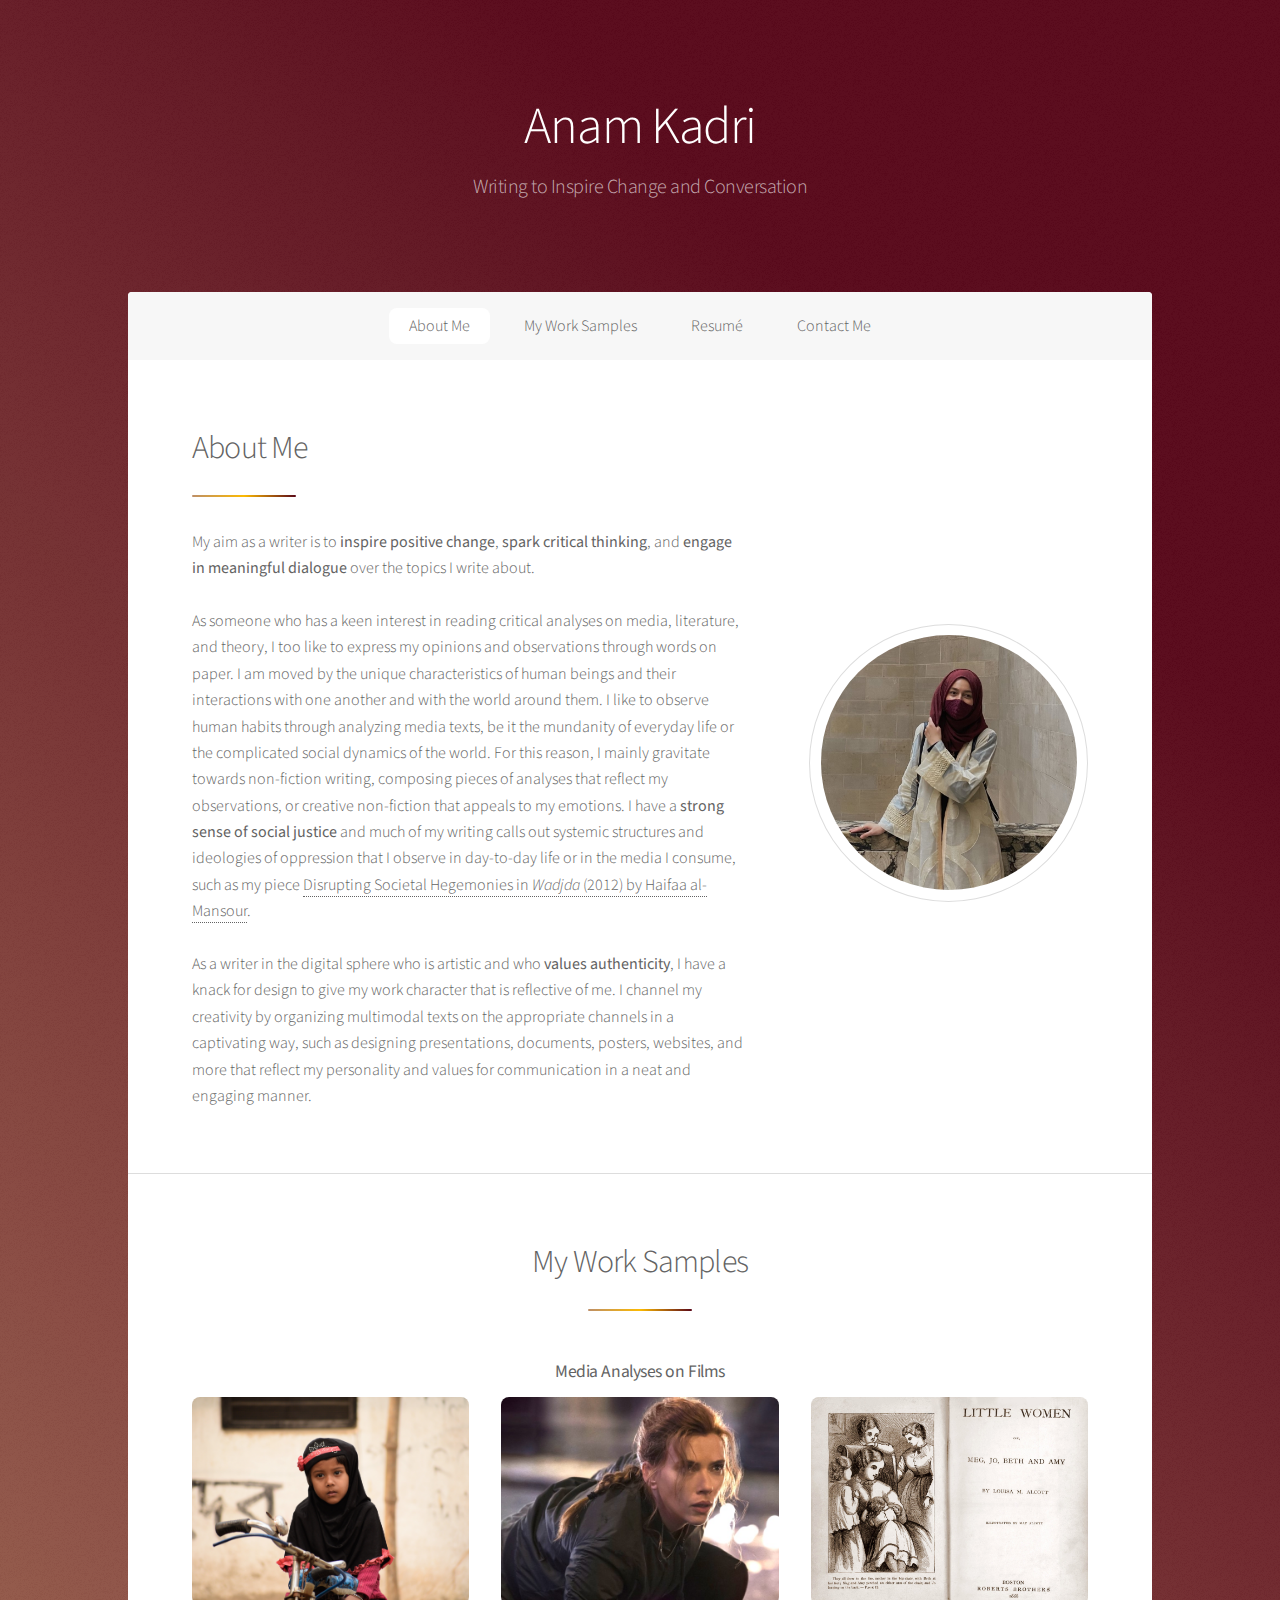
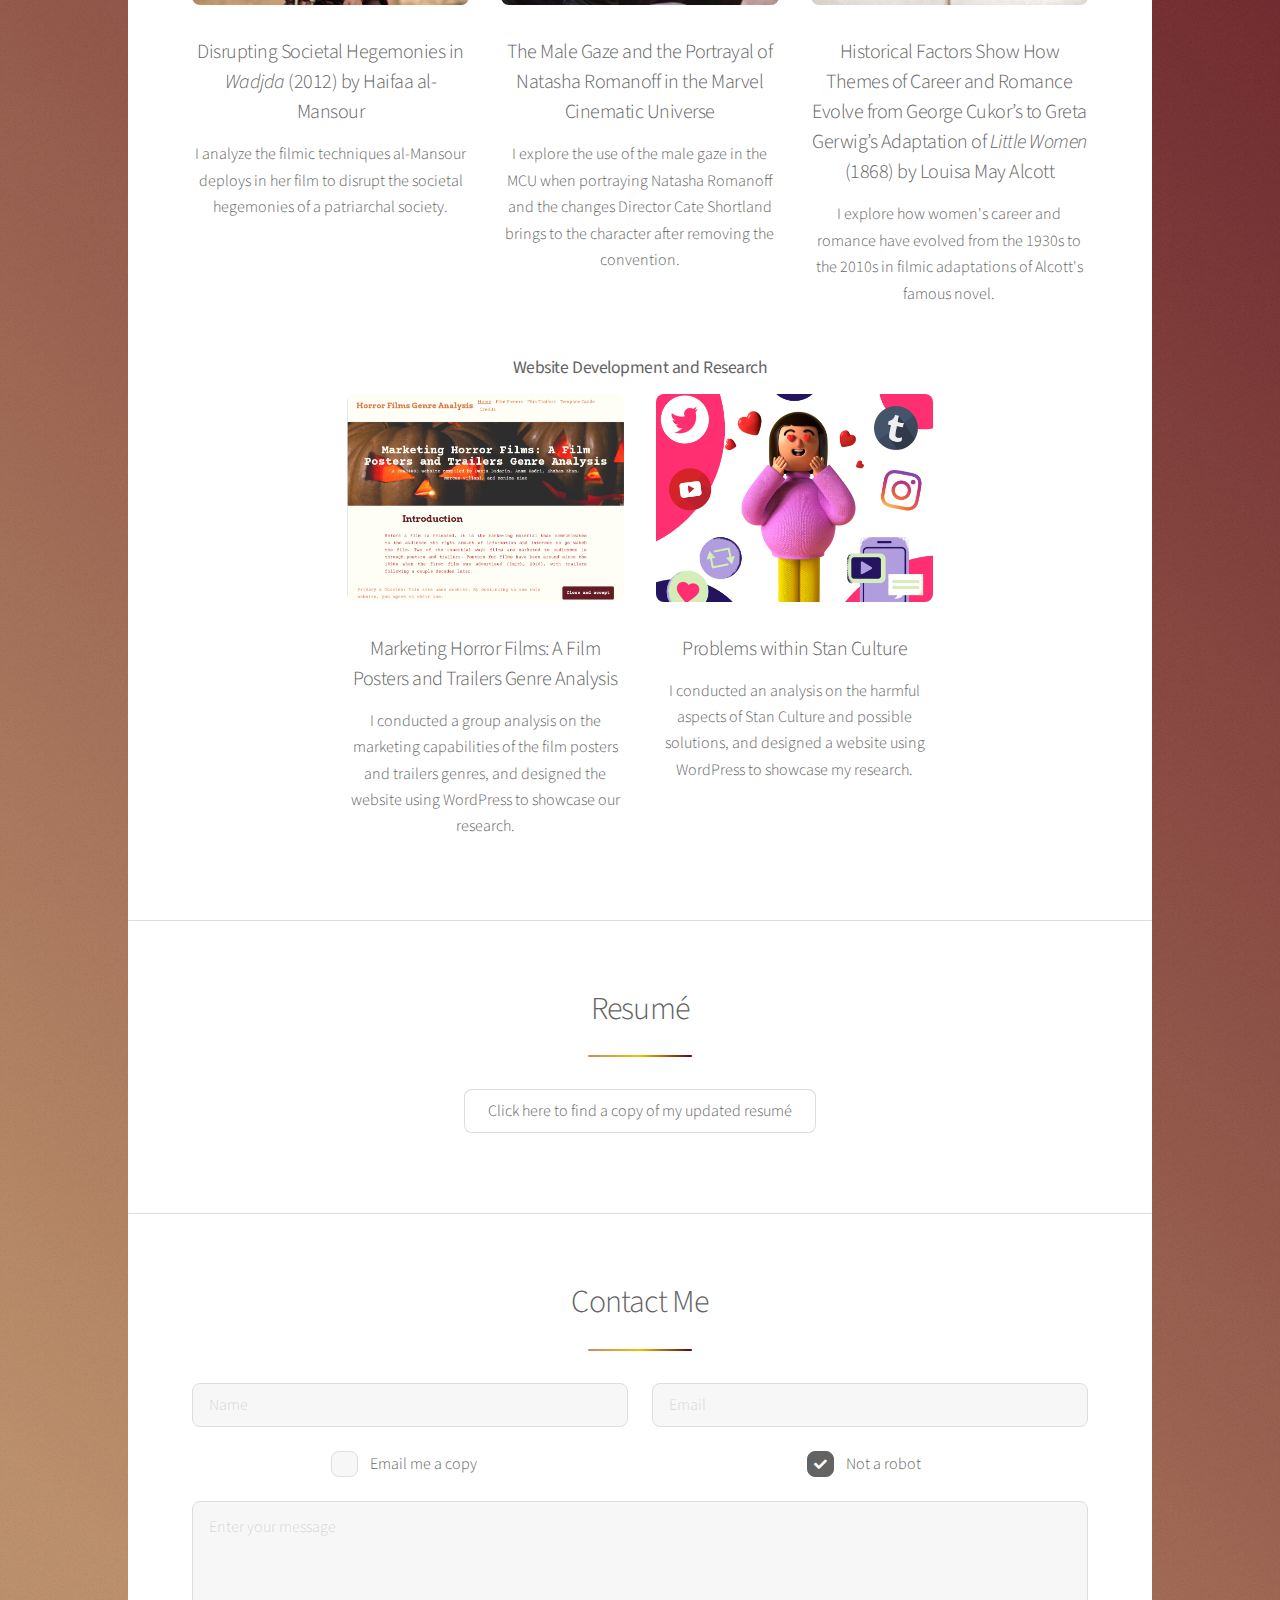
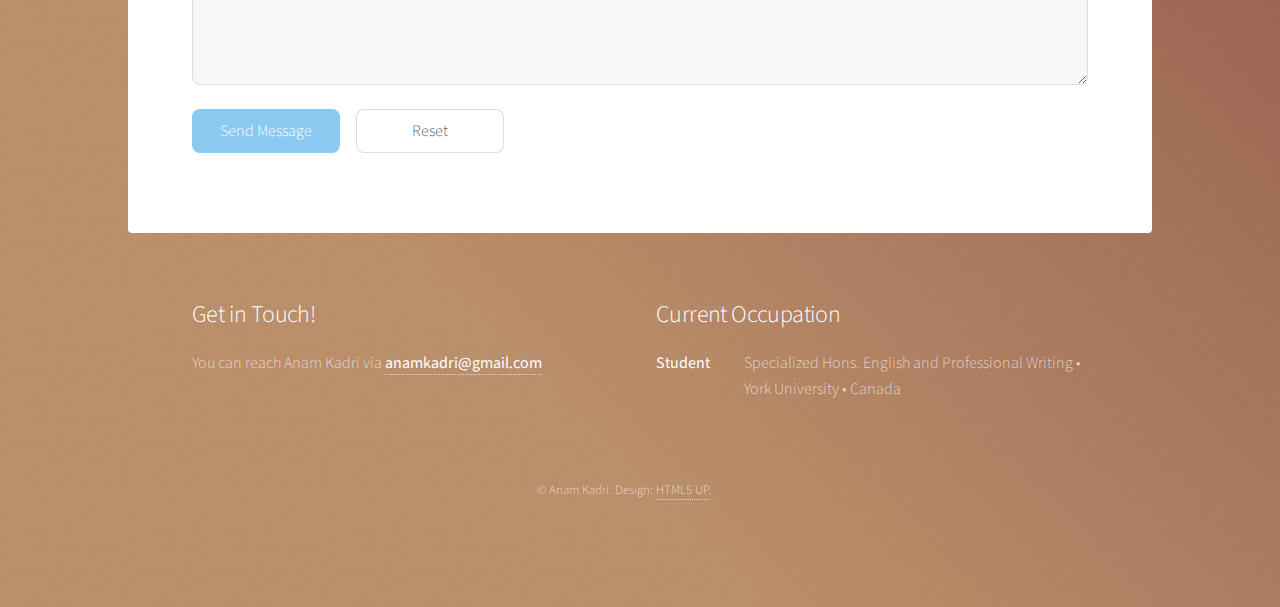
==== index.html @ 8891425e "Add files via upload" ====
<!DOCTYPE HTML>
<!--
	Stellar by HTML5 UP
	html5up.net | @ajlkn
	Free for personal and commercial use under the CCA 3.0 license (html5up.net/license)
-->
<html>
	<head>
		<title>Anam Kadri</title>
		<meta charset="utf-8" />
		<meta name="viewport" content="width=device-width, initial-scale=1, user-scalable=no" />
		<link rel="stylesheet" href="assets/css/main.css" />
		<noscript><link rel="stylesheet" href="assets/css/noscript.css" /></noscript>
	</head>
	<body class="is-preload">

		<!-- Wrapper -->
			<div id="wrapper">

				<!-- Header -->
					<header id="header" class="alt">
					
						<h1>Anam Kadri</h1>
						<p>Writing to Inspire Change and Conversation</p>
					</header>

				<!-- Nav -->
					<nav id="nav">
						<ul>
							<li><a href="#intro" class="active">About Me</a></li>
							<li><a href="#first">My Work Samples</a></li>
							<li><a href="#second">Resumé</a></li>
							<li><a href="#third">Contact Me</a></li>
						</ul>
					</nav>

				<!-- Main -->
					<div id="main">

						<!-- Introduction -->
							<section id="intro" class="main">
								<div class="spotlight">
									<div class="content">
										<header class="major">
											<h2>About Me</h2>
										</header>
										<p>My aim as a writer is to <strong>inspire positive change</strong>, <strong>spark critical thinking</strong>, and <strong>engage in meaningful dialogue</strong> over the topics I write about. <br><br>
As someone who has a keen interest in reading critical analyses on media, literature, and theory, I too like to express my opinions and observations through words on paper. I am moved by the unique characteristics of human beings and their interactions with one another and with the world around them. I like to observe human habits through analyzing media texts, be it the mundanity of everyday life or the complicated social dynamics of the world. For this reason, I mainly gravitate towards non-fiction writing, composing pieces of analyses that reflect my observations, or creative non-fiction that appeals to my emotions. I have a <strong>strong sense of social justice</strong> and much of my writing calls out systemic structures and ideologies of oppression that I observe in day-to-day life or in the media I consume, such as my piece <a href="images/Wadjda.pdf">Disrupting Societal Hegemonies in <em>Wadjda</em> (2012) by Haifaa al-Mansour</a>. <br><br>
As a writer in the digital sphere who is artistic and who <strong>values authenticity</strong>, I have a knack for design to give my work character that is reflective of me. I channel my creativity by organizing multimodal texts on the appropriate channels in a captivating way, such as designing presentations, documents, posters, websites, and more that reflect my personality and values for communication in a neat and engaging manner.</p>
                                        
									</div>
									<span class="image right"><img src="images/anam1.jpeg" alt="Image of Anam Kadri at the Royal Ontario Museum" /></span>
								</div>
							</section>

						<!-- First Section -->
							<section id="first" class="main special">
								<header class="major">
									<h2>My Work Samples</h2>
								</header>
                                <h4><b>Media Analyses on Films</b></h4>
							
								<ul class="features">
									<li>
										<a href="images/Wadjda.pdf"><span class="image fit"><img src="images/girl_bicycle.jpg" alt="Muslim girl with bicycle" /></span>
										<h3>Disrupting Societal Hegemonies in <em>Wadjda</em> (2012) by Haifaa al-Mansour</h3></a>
										<p>I analyze the filmic techniques al-Mansour deploys in her film to disrupt the societal hegemonies of a patriarchal society.</p>
									</li>
									<li>
										<a href="images/natasha.pdf"><span class="image fit"><img src="images/natasha_romanoff.jpg" alt="A still of Natasha Romanoff from the Black Widow movie" /></span>
                                        <h3>The Male Gaze and the Portrayal of Natasha Romanoff in the Marvel Cinematic Universe</h3></a>
										<p>I explore the use of the male gaze in the MCU when portraying Natasha Romanoff and the changes Director Cate Shortland brings to the character after removing the convention.</p>
									</li>
									<li>
										
                                        <a href="images/Little%20Women.pdf"><span class="image fit"><img src="images/little_women.jpg" alt="Title page from the Little Women novel" /></span>
                                        <h3>Historical Factors Show How Themes of Career and Romance Evolve from George Cukor’s to Greta Gerwig’s Adaptation of <em>Little Women</em> (1868) by Louisa May Alcott</h3></a>
										<p>I explore how women's career and romance have evolved from the 1930s to the 2010s in filmic adaptations of Alcott's famous novel.</p>
                                    </li> </ul>
                                
                                  <h4><b>Website Development and Research</b></h4> 
                                    <ul class="features">	<li>
										
                                        <a href="https://prwrhorrorfilms.wordpress.com/"><span class="image fit"><img src="images/horror_films.png" alt="Screencap of prwrhorrorfilms website" /></span>
                                        <h3>Marketing Horror Films: A Film Posters and Trailers Genre Analysis</h3></a>
										<p>I conducted a group analysis on the marketing capabilities of the film posters and trailers genres, and designed the website using WordPress to showcase our research.</p>
									</li> 
                                    	<li>
										
                                        <a href="https://writstanculture.wordpress.com/"><span class="image fit"><img src="images/stan_culture.png" alt="Icon for the writstanculture website" /></span>
                                        <h3>Problems within Stan Culture</h3></a>
										<p>I conducted an analysis on the harmful aspects of Stan Culture and possible solutions, and designed a website using WordPress to showcase my research.</p>
									</li>
								</ul>
								<footer class="major">
								</footer>
							</section>

						<!-- Second Section -->
							<section id="second" class="main special">
								<header class="major">
									<h2>Resumé</h2>
								
                                    <ul class="actions special">
										<li><a href="images/Resume.pdf" class="button">Click here to find a copy of my updated resumé</a></li>
									</ul>
								</header>
							</section>

						
                <section id="third" class="main special">
                    <header class="major">
                        <div class="content">
									
                <h2>Contact Me</h2>
                           			<form method="post" action="#">
											<div class="row gtr-uniform">
												<div class="col-6 col-12-xsmall">
													<input type="text" name="demo-name" id="demo-name" value="" placeholder="Name" />
												</div>
												<div class="col-6 col-12-xsmall">
													<input type="email" name="demo-email" id="demo-email" value="" placeholder="Email" />
												</div>
												
												<div class="col-6 col-12-small">
													<input type="checkbox" id="demo-copy" name="demo-copy">
													<label for="demo-copy">Email me a copy</label>
												</div>
												<div class="col-6 col-12-small">
													<input type="checkbox" id="demo-human" name="demo-human" checked>
													<label for="demo-human">Not a robot</label>
												</div>
												<div class="col-12">
													<textarea name="demo-message" id="demo-message" placeholder="Enter your message" rows="6"></textarea>
												</div>
												<div class="col-12">
													<ul class="actions">
														<li><input type="submit" value="Send Message" class="primary" /></li>
														<li><input type="reset" value="Reset" /></li>
													</ul>
												</div>
											</div>
										</form>
                        </div>
                        </header>
									</section>
                </div>

				<!-- Footer -->
					<footer id="footer">
						<section>
							<h2>Get in Touch!</h2>
							<p>You can reach Anam Kadri via <a href="#"><b>anamkadri@gmail.com</b></a></p>
								
                            
                            
                            
                            
								</section>
						<section>
							<h2>Current Occupation</h2>
							<dl class="alt">
								<dt>Student</dt>
								<dd>Specialized Hons. English and Professional Writing &bull; York University &bull; Canada</dd>
								
								</dl>
						</section>
						<p class="copyright">&copy; Anam Kadri. Design: <a href="https://html5up.net">HTML5 UP</a>.</p>
					</footer>

			</div>

		<!-- Scripts -->
			<script src="assets/js/jquery.min.js"></script>
			<script src="assets/js/jquery.scrollex.min.js"></script>
			<script src="assets/js/jquery.scrolly.min.js"></script>
			<script src="assets/js/browser.min.js"></script>
			<script src="assets/js/breakpoints.min.js"></script>
			<script src="assets/js/util.js"></script>
			<script src="assets/js/main.js"></script>

	</body>
</html>
---- assets/css/main.css ----
@import url(fontawesome-all.min.css);
@import 'https://fonts.googleapis.com/css?family=Source+Sans+Pro:300,400';

/*
	Stellar by HTML5 UP
	html5up.net | @ajlkn
	Free for personal and commercial use under the CCA 3.0 license (html5up.net/license)
*/

html, body, div, span, applet, object,
iframe, h1, h2, h3, h4, h5, h6, p, blockquote,
pre, a, abbr, acronym, address, big, cite,
code, del, dfn, em, img, ins, kbd, q, s, samp,
small, strike, strong, sub, sup, tt, var, b,
u, i, center, dl, dt, dd, ol, ul, li, fieldset,
form, label, legend, table, caption, tbody,
tfoot, thead, tr, th, td, article, aside,
canvas, details, embed, figure, figcaption,
footer, header, hgroup, menu, nav, output, ruby,
section, summary, time, mark, audio, video {
	margin: 0;
	padding: 0;
	border: 0;
	font-size: 100%;
	font: inherit;
	vertical-align: baseline;}

article, aside, details, figcaption, figure,
footer, header, hgroup, menu, nav, section {
	display: block;}

body {
	line-height: 1;
}

ol, ul {
	list-style: none;
}

blockquote, q {
	quotes: none;
}

	blockquote:before, blockquote:after, q:before, q:after {
		content: '';
		content: none;
	}

table {
	border-collapse: collapse;
	border-spacing: 0;
}

body {
	-webkit-text-size-adjust: none;
}

mark {
	background-color: transparent;
	color: inherit;
}

input::-moz-focus-inner {
	border: 0;
	padding: 0;
}

input, select, textarea {
	-moz-appearance: none;
	-webkit-appearance: none;
	-ms-appearance: none;
	appearance: none;
}

/* Basic */

	@-ms-viewport {
		width: device-width;
	}

	body {
		-ms-overflow-style: scrollbar;
	}

	@media screen and (max-width: 480px) {

		html, body {
			min-width: 320px;
		}

	}

	html {
		box-sizing: border-box;
	}

	*, *:before, *:after {
		box-sizing: inherit;
	}

	body {
		background-color: #bd8f68;
		background-image: url("images/overlay.png"), -moz-linear-gradient(45deg, #bd8f68 15%, #590718 85%);
		background-image: url("images/overlay.png"), -webkit-linear-gradient(45deg, #bd8f68 15%, #590718 85%);
		background-image: url("images/overlay.png"), -ms-linear-gradient(45deg, #bd8f68 15%, #590718 85%);
		background-image: url("images/overlay.png"), linear-gradient(45deg, #bd8f68 15%, #590718 85%);
	}

		body.is-preload *, body.is-preload *:before, body.is-preload *:after {
			-moz-animation: none !important;
			-webkit-animation: none !important;
			-ms-animation: none !important;
			animation: none !important;
			-moz-transition: none !important;
			-webkit-transition: none !important;
			-ms-transition: none !important;
			transition: none !important;
		}

/* Type */

	body {
		background-color: #bd8f68;
		color: rgba(255, 255, 255, 0.65);
	}

	body, input, select, textarea {
		font-family: "Source Sans Pro", Helvetica, sans-serif;
		font-size: 17pt;
		font-weight: 300;
		line-height: 1.65;
	}

		@media screen and (max-width: 1680px) {

			body, input, select, textarea {
				font-size: 14pt;
			}

		}

		@media screen and (max-width: 1280px) {

			body, input, select, textarea {
				font-size: 12pt;
			}

		}

		@media screen and (max-width: 360px) {

			body, input, select, textarea {
				font-size: 11pt;
			}

		}

	a {
		-moz-transition: color 0.2s ease, border-bottom 0.2s ease;
		-webkit-transition: color 0.2s ease, border-bottom 0.2s ease;
		-ms-transition: color 0.2s ease, border-bottom 0.2s ease;
		transition: color 0.2s ease, border-bottom 0.2s ease;
		text-decoration: none;
		border-bottom: dotted 1px;
		color: inherit;
	}

		a:hover {
			border-bottom-color: transparent;
		}

	strong, b {
		font-weight: 400;
	}

	em, i {
		font-style: italic;
	}

	p {
		margin: 0 0 2em 0;
	}

		p.content {
			-moz-columns: 20em 2;
			-webkit-columns: 20em 2;
			-ms-columns: 20em 2;
			columns: 20em 2;
			-moz-column-gap: 2em;
			-webkit-column-gap: 2em;
			-ms-column-gap: 2em;
			column-gap: 2em;
			text-align: justify;
		}

	h1, h2, h3, h4, h5, h6 {
		font-weight: 300;
		line-height: 1.5;
		margin: 0 0 0.7em 0;
		letter-spacing: -0.025em;
	}

		h1 a, h2 a, h3 a, h4 a, h5 a, h6 a {
			color: inherit;
			text-decoration: none;
		}

	h1 {
		font-size: 2.5em;
		line-height: 1.2;
	}

	h2 {
		font-size: 1.5em;
	}

	h3 {
		font-size: 1.25em;
	}

	h4 {
		font-size: 1.1em;
	}

	h5 {
		font-size: 0.9em;
	}

	h6 {
		font-size: 0.7em;
	}

	@media screen and (max-width: 736px) {

		h1 {
			font-size: 2em;
		}

	}

	sub {
		font-size: 0.8em;
		position: relative;
		top: 0.5em;
	}

	sup {
		font-size: 0.8em;
		position: relative;
		top: -0.5em;
	}

	blockquote {
		border-left: solid 4px;
		font-style: italic;
		margin: 0 0 2em 0;
		padding: 0.5em 0 0.5em 2em;
	}

	code {
		border-radius: 8px;
		border: solid 1px;
		font-family: "Courier New", monospace;
		font-size: 0.9em;
		margin: 0 0.25em;
		padding: 0.25em 0.65em;
	}

	pre {
		-webkit-overflow-scrolling: touch;
		font-family: "Courier New", monospace;
		font-size: 0.9em;
		margin: 0 0 2em 0;
	}

		pre code {
			display: block;
			line-height: 1.75;
			padding: 1em 1.5em;
			overflow-x: auto;
		}

	hr {
		border: 0;
		border-bottom: solid 1px;
		margin: 2em 0;
	}

		hr.major {
			margin: 3em 0;
		}

	.align-left {
		text-align: left;
	}

	.align-center {
		text-align: center;
	}

	.align-right {
		text-align: right;
	}

	input, select, textarea {
		color: #ffffff;
	}

	a:hover {
		color: #ffffff;
	}

	strong, b {
		color: #ffffff;
	}

	h1, h2, h3, h4, h5, h6 {
		color: #ffffff;
	}

	blockquote {
		border-left-color: rgba(255, 255, 255, 0.35);
	}

	code {
		background: rgba(255, 255, 255, 0.075);
		border-color: rgba(255, 255, 255, 0.35);
	}

	hr {
		border-bottom-color: rgba(255, 255, 255, 0.35);
	}

/* Row */

	.row {
		display: flex;
		flex-wrap: wrap;
		box-sizing: border-box;
		align-items: stretch;
	}

		.row > * {
			box-sizing: border-box;
		}

		.row.gtr-uniform > * > :last-child {
			margin-bottom: 0;
		}

		.row.aln-left {
			justify-content: flex-start;
		}

		.row.aln-center {
			justify-content: center;
		}

		.row.aln-right {
			justify-content: flex-end;
		}

		.row.aln-top {
			align-items: flex-start;
		}

		.row.aln-middle {
			align-items: center;
		}

		.row.aln-bottom {
			align-items: flex-end;
		}

		.row > .imp {
			order: -1;
		}

		.row > .col-1 {
			width: 8.33333%;
		}

		.row > .off-1 {
			margin-left: 8.33333%;
		}

		.row > .col-2 {
			width: 16.66667%;
		}

		.row > .off-2 {
			margin-left: 16.66667%;
		}

		.row > .col-3 {
			width: 25%;
		}

		.row > .off-3 {
			margin-left: 25%;
		}

		.row > .col-4 {
			width: 33.33333%;
		}

		.row > .off-4 {
			margin-left: 33.33333%;
		}

		.row > .col-5 {
			width: 41.66667%;
		}

		.row > .off-5 {
			margin-left: 41.66667%;
		}

		.row > .col-6 {
			width: 50%;
		}

		.row > .off-6 {
			margin-left: 50%;
		}

		.row > .col-7 {
			width: 58.33333%;
		}

		.row > .off-7 {
			margin-left: 58.33333%;
		}

		.row > .col-8 {
			width: 66.66667%;
		}

		.row > .off-8 {
			margin-left: 66.66667%;
		}

		.row > .col-9 {
			width: 75%;
		}

		.row > .off-9 {
			margin-left: 75%;
		}

		.row > .col-10 {
			width: 83.33333%;
		}

		.row > .off-10 {
			margin-left: 83.33333%;
		}

		.row > .col-11 {
			width: 91.66667%;
		}

		.row > .off-11 {
			margin-left: 91.66667%;
		}

		.row > .col-12 {
			width: 100%;
		}

		.row > .off-12 {
			margin-left: 100%;
		}

		.row.gtr-0 {
			margin-top: 0;
			margin-left: 0em;
		}

			.row.gtr-0 > * {
				padding: 0 0 0 0em;
			}

			.row.gtr-0.gtr-uniform {
				margin-top: 0em;
			}

				.row.gtr-0.gtr-uniform > * {
					padding-top: 0em;
				}

		.row.gtr-25 {
			margin-top: 0;
			margin-left: -0.375em;
		}

			.row.gtr-25 > * {
				padding: 0 0 0 0.375em;
			}

			.row.gtr-25.gtr-uniform {
				margin-top: -0.375em;
			}

				.row.gtr-25.gtr-uniform > * {
					padding-top: 0.375em;
				}

		.row.gtr-50 {
			margin-top: 0;
			margin-left: -0.75em;
		}

			.row.gtr-50 > * {
				padding: 0 0 0 0.75em;
			}

			.row.gtr-50.gtr-uniform {
				margin-top: -0.75em;
			}

				.row.gtr-50.gtr-uniform > * {
					padding-top: 0.75em;
				}

		.row {
			margin-top: 0;
			margin-left: -1.5em;
		}

			.row > * {
				padding: 0 0 0 1.5em;
			}

			.row.gtr-uniform {
				margin-top: -1.5em;
			}

				.row.gtr-uniform > * {
					padding-top: 1.5em;
				}

		.row.gtr-150 {
			margin-top: 0;
			margin-left: -2.25em;
		}

			.row.gtr-150 > * {
				padding: 0 0 0 2.25em;
			}

			.row.gtr-150.gtr-uniform {
				margin-top: -2.25em;
			}

				.row.gtr-150.gtr-uniform > * {
					padding-top: 2.25em;
				}

		.row.gtr-200 {
			margin-top: 0;
			margin-left: -3em;
		}

			.row.gtr-200 > * {
				padding: 0 0 0 3em;
			}

			.row.gtr-200.gtr-uniform {
				margin-top: -3em;
			}

				.row.gtr-200.gtr-uniform > * {
					padding-top: 3em;
				}

		@media screen and (max-width: 1680px) {

			.row {
				display: flex;
				flex-wrap: wrap;
				box-sizing: border-box;
				align-items: stretch;
			}

				.row > * {
					box-sizing: border-box;
				}

				.row.gtr-uniform > * > :last-child {
					margin-bottom: 0;
				}

				.row.aln-left {
					justify-content: flex-start;
				}

				.row.aln-center {
					justify-content: center;
				}

				.row.aln-right {
					justify-content: flex-end;
				}

				.row.aln-top {
					align-items: flex-start;
				}

				.row.aln-middle {
					align-items: center;
				}

				.row.aln-bottom {
					align-items: flex-end;
				}

				.row > .imp-xlarge {
					order: -1;
				}

				.row > .col-1-xlarge {
					width: 8.33333%;
				}

				.row > .off-1-xlarge {
					margin-left: 8.33333%;
				}

				.row > .col-2-xlarge {
					width: 16.66667%;
				}

				.row > .off-2-xlarge {
					margin-left: 16.66667%;
				}

				.row > .col-3-xlarge {
					width: 25%;
				}

				.row > .off-3-xlarge {
					margin-left: 25%;
				}

				.row > .col-4-xlarge {
					width: 33.33333%;
				}

				.row > .off-4-xlarge {
					margin-left: 33.33333%;
				}

				.row > .col-5-xlarge {
					width: 41.66667%;
				}

				.row > .off-5-xlarge {
					margin-left: 41.66667%;
				}

				.row > .col-6-xlarge {
					width: 50%;
				}

				.row > .off-6-xlarge {
					margin-left: 50%;
				}

				.row > .col-7-xlarge {
					width: 58.33333%;
				}

				.row > .off-7-xlarge {
					margin-left: 58.33333%;
				}

				.row > .col-8-xlarge {
					width: 66.66667%;
				}

				.row > .off-8-xlarge {
					margin-left: 66.66667%;
				}

				.row > .col-9-xlarge {
					width: 75%;
				}

				.row > .off-9-xlarge {
					margin-left: 75%;
				}

				.row > .col-10-xlarge {
					width: 83.33333%;
				}

				.row > .off-10-xlarge {
					margin-left: 83.33333%;
				}

				.row > .col-11-xlarge {
					width: 91.66667%;
				}

				.row > .off-11-xlarge {
					margin-left: 91.66667%;
				}

				.row > .col-12-xlarge {
					width: 100%;
				}

				.row > .off-12-xlarge {
					margin-left: 100%;
				}

				.row.gtr-0 {
					margin-top: 0;
					margin-left: 0em;
				}

					.row.gtr-0 > * {
						padding: 0 0 0 0em;
					}

					.row.gtr-0.gtr-uniform {
						margin-top: 0em;
					}

						.row.gtr-0.gtr-uniform > * {
							padding-top: 0em;
						}

				.row.gtr-25 {
					margin-top: 0;
					margin-left: -0.375em;
				}

					.row.gtr-25 > * {
						padding: 0 0 0 0.375em;
					}

					.row.gtr-25.gtr-uniform {
						margin-top: -0.375em;
					}

						.row.gtr-25.gtr-uniform > * {
							padding-top: 0.375em;
						}

				.row.gtr-50 {
					margin-top: 0;
					margin-left: -0.75em;
				}

					.row.gtr-50 > * {
						padding: 0 0 0 0.75em;
					}

					.row.gtr-50.gtr-uniform {
						margin-top: -0.75em;
					}

						.row.gtr-50.gtr-uniform > * {
							padding-top: 0.75em;
						}

				.row {
					margin-top: 0;
					margin-left: -1.5em;
				}

					.row > * {
						padding: 0 0 0 1.5em;
					}

					.row.gtr-uniform {
						margin-top: -1.5em;
					}

						.row.gtr-uniform > * {
							padding-top: 1.5em;
						}

				.row.gtr-150 {
					margin-top: 0;
					margin-left: -2.25em;
				}

					.row.gtr-150 > * {
						padding: 0 0 0 2.25em;
					}

					.row.gtr-150.gtr-uniform {
						margin-top: -2.25em;
					}

						.row.gtr-150.gtr-uniform > * {
							padding-top: 2.25em;
						}

				.row.gtr-200 {
					margin-top: 0;
					margin-left: -3em;
				}

					.row.gtr-200 > * {
						padding: 0 0 0 3em;
					}

					.row.gtr-200.gtr-uniform {
						margin-top: -3em;
					}

						.row.gtr-200.gtr-uniform > * {
							padding-top: 3em;
						}

		}

		@media screen and (max-width: 1280px) {

			.row {
				display: flex;
				flex-wrap: wrap;
				box-sizing: border-box;
				align-items: stretch;
			}

				.row > * {
					box-sizing: border-box;
				}

				.row.gtr-uniform > * > :last-child {
					margin-bottom: 0;
				}

				.row.aln-left {
					justify-content: flex-start;
				}

				.row.aln-center {
					justify-content: center;
				}

				.row.aln-right {
					justify-content: flex-end;
				}

				.row.aln-top {
					align-items: flex-start;
				}

				.row.aln-middle {
					align-items: center;
				}

				.row.aln-bottom {
					align-items: flex-end;
				}

				.row > .imp-large {
					order: -1;
				}

				.row > .col-1-large {
					width: 8.33333%;
				}

				.row > .off-1-large {
					margin-left: 8.33333%;
				}

				.row > .col-2-large {
					width: 16.66667%;
				}

				.row > .off-2-large {
					margin-left: 16.66667%;
				}

				.row > .col-3-large {
					width: 25%;
				}

				.row > .off-3-large {
					margin-left: 25%;
				}

				.row > .col-4-large {
					width: 33.33333%;
				}

				.row > .off-4-large {
					margin-left: 33.33333%;
				}

				.row > .col-5-large {
					width: 41.66667%;
				}

				.row > .off-5-large {
					margin-left: 41.66667%;
				}

				.row > .col-6-large {
					width: 50%;
				}

				.row > .off-6-large {
					margin-left: 50%;
				}

				.row > .col-7-large {
					width: 58.33333%;
				}

				.row > .off-7-large {
					margin-left: 58.33333%;
				}

				.row > .col-8-large {
					width: 66.66667%;
				}

				.row > .off-8-large {
					margin-left: 66.66667%;
				}

				.row > .col-9-large {
					width: 75%;
				}

				.row > .off-9-large {
					margin-left: 75%;
				}

				.row > .col-10-large {
					width: 83.33333%;
				}

				.row > .off-10-large {
					margin-left: 83.33333%;
				}

				.row > .col-11-large {
					width: 91.66667%;
				}

				.row > .off-11-large {
					margin-left: 91.66667%;
				}

				.row > .col-12-large {
					width: 100%;
				}

				.row > .off-12-large {
					margin-left: 100%;
				}

				.row.gtr-0 {
					margin-top: 0;
					margin-left: 0em;
				}

					.row.gtr-0 > * {
						padding: 0 0 0 0em;
					}

					.row.gtr-0.gtr-uniform {
						margin-top: 0em;
					}

						.row.gtr-0.gtr-uniform > * {
							padding-top: 0em;
						}

				.row.gtr-25 {
					margin-top: 0;
					margin-left: -0.375em;
				}

					.row.gtr-25 > * {
						padding: 0 0 0 0.375em;
					}

					.row.gtr-25.gtr-uniform {
						margin-top: -0.375em;
					}

						.row.gtr-25.gtr-uniform > * {
							padding-top: 0.375em;
						}

				.row.gtr-50 {
					margin-top: 0;
					margin-left: -0.75em;
				}

					.row.gtr-50 > * {
						padding: 0 0 0 0.75em;
					}

					.row.gtr-50.gtr-uniform {
						margin-top: -0.75em;
					}

						.row.gtr-50.gtr-uniform > * {
							padding-top: 0.75em;
						}

				.row {
					margin-top: 0;
					margin-left: -1.5em;
				}

					.row > * {
						padding: 0 0 0 1.5em;
					}

					.row.gtr-uniform {
						margin-top: -1.5em;
					}

						.row.gtr-uniform > * {
							padding-top: 1.5em;
						}

				.row.gtr-150 {
					margin-top: 0;
					margin-left: -2.25em;
				}

					.row.gtr-150 > * {
						padding: 0 0 0 2.25em;
					}

					.row.gtr-150.gtr-uniform {
						margin-top: -2.25em;
					}

						.row.gtr-150.gtr-uniform > * {
							padding-top: 2.25em;
						}

				.row.gtr-200 {
					margin-top: 0;
					margin-left: -3em;
				}

					.row.gtr-200 > * {
						padding: 0 0 0 3em;
					}

					.row.gtr-200.gtr-uniform {
						margin-top: -3em;
					}

						.row.gtr-200.gtr-uniform > * {
							padding-top: 3em;
						}

		}

		@media screen and (max-width: 980px) {

			.row {
				display: flex;
				flex-wrap: wrap;
				box-sizing: border-box;
				align-items: stretch;
			}

				.row > * {
					box-sizing: border-box;
				}

				.row.gtr-uniform > * > :last-child {
					margin-bottom: 0;
				}

				.row.aln-left {
					justify-content: flex-start;
				}

				.row.aln-center {
					justify-content: center;
				}

				.row.aln-right {
					justify-content: flex-end;
				}

				.row.aln-top {
					align-items: flex-start;
				}

				.row.aln-middle {
					align-items: center;
				}

				.row.aln-bottom {
					align-items: flex-end;
				}

				.row > .imp-medium {
					order: -1;
				}

				.row > .col-1-medium {
					width: 8.33333%;
				}

				.row > .off-1-medium {
					margin-left: 8.33333%;
				}

				.row > .col-2-medium {
					width: 16.66667%;
				}

				.row > .off-2-medium {
					margin-left: 16.66667%;
				}

				.row > .col-3-medium {
					width: 25%;
				}

				.row > .off-3-medium {
					margin-left: 25%;
				}

				.row > .col-4-medium {
					width: 33.33333%;
				}

				.row > .off-4-medium {
					margin-left: 33.33333%;
				}

				.row > .col-5-medium {
					width: 41.66667%;
				}

				.row > .off-5-medium {
					margin-left: 41.66667%;
				}

				.row > .col-6-medium {
					width: 50%;
				}

				.row > .off-6-medium {
					margin-left: 50%;
				}

				.row > .col-7-medium {
					width: 58.33333%;
				}

				.row > .off-7-medium {
					margin-left: 58.33333%;
				}

				.row > .col-8-medium {
					width: 66.66667%;
				}

				.row > .off-8-medium {
					margin-left: 66.66667%;
				}

				.row > .col-9-medium {
					width: 75%;
				}

				.row > .off-9-medium {
					margin-left: 75%;
				}

				.row > .col-10-medium {
					width: 83.33333%;
				}

				.row > .off-10-medium {
					margin-left: 83.33333%;
				}

				.row > .col-11-medium {
					width: 91.66667%;
				}

				.row > .off-11-medium {
					margin-left: 91.66667%;
				}

				.row > .col-12-medium {
					width: 100%;
				}

				.row > .off-12-medium {
					margin-left: 100%;
				}

				.row.gtr-0 {
					margin-top: 0;
					margin-left: 0em;
				}

					.row.gtr-0 > * {
						padding: 0 0 0 0em;
					}

					.row.gtr-0.gtr-uniform {
						margin-top: 0em;
					}

						.row.gtr-0.gtr-uniform > * {
							padding-top: 0em;
						}

				.row.gtr-25 {
					margin-top: 0;
					margin-left: -0.375em;
				}

					.row.gtr-25 > * {
						padding: 0 0 0 0.375em;
					}

					.row.gtr-25.gtr-uniform {
						margin-top: -0.375em;
					}

						.row.gtr-25.gtr-uniform > * {
							padding-top: 0.375em;
						}

				.row.gtr-50 {
					margin-top: 0;
					margin-left: -0.75em;
				}

					.row.gtr-50 > * {
						padding: 0 0 0 0.75em;
					}

					.row.gtr-50.gtr-uniform {
						margin-top: -0.75em;
					}

						.row.gtr-50.gtr-uniform > * {
							padding-top: 0.75em;
						}

				.row {
					margin-top: 0;
					margin-left: -1.5em;
				}

					.row > * {
						padding: 0 0 0 1.5em;
					}

					.row.gtr-uniform {
						margin-top: -1.5em;
					}

						.row.gtr-uniform > * {
							padding-top: 1.5em;
						}

				.row.gtr-150 {
					margin-top: 0;
					margin-left: -2.25em;
				}

					.row.gtr-150 > * {
						padding: 0 0 0 2.25em;
					}

					.row.gtr-150.gtr-uniform {
						margin-top: -2.25em;
					}

						.row.gtr-150.gtr-uniform > * {
							padding-top: 2.25em;
						}

				.row.gtr-200 {
					margin-top: 0;
					margin-left: -3em;
				}

					.row.gtr-200 > * {
						padding: 0 0 0 3em;
					}

					.row.gtr-200.gtr-uniform {
						margin-top: -3em;
					}

						.row.gtr-200.gtr-uniform > * {
							padding-top: 3em;
						}

		}

		@media screen and (max-width: 736px) {

			.row {
				display: flex;
				flex-wrap: wrap;
				box-sizing: border-box;
				align-items: stretch;
			}

				.row > * {
					box-sizing: border-box;
				}

				.row.gtr-uniform > * > :last-child {
					margin-bottom: 0;
				}

				.row.aln-left {
					justify-content: flex-start;
				}

				.row.aln-center {
					justify-content: center;
				}

				.row.aln-right {
					justify-content: flex-end;
				}

				.row.aln-top {
					align-items: flex-start;
				}

				.row.aln-middle {
					align-items: center;
				}

				.row.aln-bottom {
					align-items: flex-end;
				}

				.row > .imp-small {
					order: -1;
				}

				.row > .col-1-small {
					width: 8.33333%;
				}

				.row > .off-1-small {
					margin-left: 8.33333%;
				}

				.row > .col-2-small {
					width: 16.66667%;
				}

				.row > .off-2-small {
					margin-left: 16.66667%;
				}

				.row > .col-3-small {
					width: 25%;
				}

				.row > .off-3-small {
					margin-left: 25%;
				}

				.row > .col-4-small {
					width: 33.33333%;
				}

				.row > .off-4-small {
					margin-left: 33.33333%;
				}

				.row > .col-5-small {
					width: 41.66667%;
				}

				.row > .off-5-small {
					margin-left: 41.66667%;
				}

				.row > .col-6-small {
					width: 50%;
				}

				.row > .off-6-small {
					margin-left: 50%;
				}

				.row > .col-7-small {
					width: 58.33333%;
				}

				.row > .off-7-small {
					margin-left: 58.33333%;
				}

				.row > .col-8-small {
					width: 66.66667%;
				}

				.row > .off-8-small {
					margin-left: 66.66667%;
				}

				.row > .col-9-small {
					width: 75%;
				}

				.row > .off-9-small {
					margin-left: 75%;
				}

				.row > .col-10-small {
					width: 83.33333%;
				}

				.row > .off-10-small {
					margin-left: 83.33333%;
				}

				.row > .col-11-small {
					width: 91.66667%;
				}

				.row > .off-11-small {
					margin-left: 91.66667%;
				}

				.row > .col-12-small {
					width: 100%;
				}

				.row > .off-12-small {
					margin-left: 100%;
				}

				.row.gtr-0 {
					margin-top: 0;
					margin-left: 0em;
				}

					.row.gtr-0 > * {
						padding: 0 0 0 0em;
					}

					.row.gtr-0.gtr-uniform {
						margin-top: 0em;
					}

						.row.gtr-0.gtr-uniform > * {
							padding-top: 0em;
						}

				.row.gtr-25 {
					margin-top: 0;
					margin-left: -0.25em;
				}

					.row.gtr-25 > * {
						padding: 0 0 0 0.25em;
					}

					.row.gtr-25.gtr-uniform {
						margin-top: -0.25em;
					}

						.row.gtr-25.gtr-uniform > * {
							padding-top: 0.25em;
						}

				.row.gtr-50 {
					margin-top: 0;
					margin-left: -0.5em;
				}

					.row.gtr-50 > * {
						padding: 0 0 0 0.5em;
					}

					.row.gtr-50.gtr-uniform {
						margin-top: -0.5em;
					}

						.row.gtr-50.gtr-uniform > * {
							padding-top: 0.5em;
						}

				.row {
					margin-top: 0;
					margin-left: -1em;
				}

					.row > * {
						padding: 0 0 0 1em;
					}

					.row.gtr-uniform {
						margin-top: -1em;
					}

						.row.gtr-uniform > * {
							padding-top: 1em;
						}

				.row.gtr-150 {
					margin-top: 0;
					margin-left: -1.5em;
				}

					.row.gtr-150 > * {
						padding: 0 0 0 1.5em;
					}

					.row.gtr-150.gtr-uniform {
						margin-top: -1.5em;
					}

						.row.gtr-150.gtr-uniform > * {
							padding-top: 1.5em;
						}

				.row.gtr-200 {
					margin-top: 0;
					margin-left: -2em;
				}

					.row.gtr-200 > * {
						padding: 0 0 0 2em;
					}

					.row.gtr-200.gtr-uniform {
						margin-top: -2em;
					}

						.row.gtr-200.gtr-uniform > * {
							padding-top: 2em;
						}

		}

		@media screen and (max-width: 480px) {

			.row {
				display: flex;
				flex-wrap: wrap;
				box-sizing: border-box;
				align-items: stretch;
			}

				.row > * {
					box-sizing: border-box;
				}

				.row.gtr-uniform > * > :last-child {
					margin-bottom: 0;
				}

				.row.aln-left {
					justify-content: flex-start;
				}

				.row.aln-center {
					justify-content: center;
				}

				.row.aln-right {
					justify-content: flex-end;
				}

				.row.aln-top {
					align-items: flex-start;
				}

				.row.aln-middle {
					align-items: center;
				}

				.row.aln-bottom {
					align-items: flex-end;
				}

				.row > .imp-xsmall {
					order: -1;
				}

				.row > .col-1-xsmall {
					width: 8.33333%;
				}

				.row > .off-1-xsmall {
					margin-left: 8.33333%;
				}

				.row > .col-2-xsmall {
					width: 16.66667%;
				}

				.row > .off-2-xsmall {
					margin-left: 16.66667%;
				}

				.row > .col-3-xsmall {
					width: 25%;
				}

				.row > .off-3-xsmall {
					margin-left: 25%;
				}

				.row > .col-4-xsmall {
					width: 33.33333%;
				}

				.row > .off-4-xsmall {
					margin-left: 33.33333%;
				}

				.row > .col-5-xsmall {
					width: 41.66667%;
				}

				.row > .off-5-xsmall {
					margin-left: 41.66667%;
				}

				.row > .col-6-xsmall {
					width: 50%;
				}

				.row > .off-6-xsmall {
					margin-left: 50%;
				}

				.row > .col-7-xsmall {
					width: 58.33333%;
				}

				.row > .off-7-xsmall {
					margin-left: 58.33333%;
				}

				.row > .col-8-xsmall {
					width: 66.66667%;
				}

				.row > .off-8-xsmall {
					margin-left: 66.66667%;
				}

				.row > .col-9-xsmall {
					width: 75%;
				}

				.row > .off-9-xsmall {
					margin-left: 75%;
				}

				.row > .col-10-xsmall {
					width: 83.33333%;
				}

				.row > .off-10-xsmall {
					margin-left: 83.33333%;
				}

				.row > .col-11-xsmall {
					width: 91.66667%;
				}

				.row > .off-11-xsmall {
					margin-left: 91.66667%;
				}

				.row > .col-12-xsmall {
					width: 100%;
				}

				.row > .off-12-xsmall {
					margin-left: 100%;
				}

				.row.gtr-0 {
					margin-top: 0;
					margin-left: 0em;
				}

					.row.gtr-0 > * {
						padding: 0 0 0 0em;
					}

					.row.gtr-0.gtr-uniform {
						margin-top: 0em;
					}

						.row.gtr-0.gtr-uniform > * {
							padding-top: 0em;
						}

				.row.gtr-25 {
					margin-top: 0;
					margin-left: -0.3125em;
				}

					.row.gtr-25 > * {
						padding: 0 0 0 0.3125em;
					}

					.row.gtr-25.gtr-uniform {
						margin-top: -0.3125em;
					}

						.row.gtr-25.gtr-uniform > * {
							padding-top: 0.3125em;
						}

				.row.gtr-50 {
					margin-top: 0;
					margin-left: -0.625em;
				}

					.row.gtr-50 > * {
						padding: 0 0 0 0.625em;
					}

					.row.gtr-50.gtr-uniform {
						margin-top: -0.625em;
					}

						.row.gtr-50.gtr-uniform > * {
							padding-top: 0.625em;
						}

				.row {
					margin-top: 0;
					margin-left: -1.25em;
				}

					.row > * {
						padding: 0 0 0 1.25em;
					}

					.row.gtr-uniform {
						margin-top: -1.25em;
					}

						.row.gtr-uniform > * {
							padding-top: 1.25em;
						}

				.row.gtr-150 {
					margin-top: 0;
					margin-left: -1.875em;
				}

					.row.gtr-150 > * {
						padding: 0 0 0 1.875em;
					}

					.row.gtr-150.gtr-uniform {
						margin-top: -1.875em;
					}

						.row.gtr-150.gtr-uniform > * {
							padding-top: 1.875em;
						}

				.row.gtr-200 {
					margin-top: 0;
					margin-left: -2.5em;
				}

					.row.gtr-200 > * {
						padding: 0 0 0 2.5em;
					}

					.row.gtr-200.gtr-uniform {
						margin-top: -2.5em;
					}

						.row.gtr-200.gtr-uniform > * {
							padding-top: 2.5em;
						}

		}

/* Box */

	.box {
		border-radius: 8px;
		border: solid;
		margin-bottom: 2em;
		padding: 1.5em;
	}

		.box > :last-child,
		.box > :last-child > :last-child,
		.box > :last-child > :last-child > :last-child {
			margin-bottom: 0;
		}

		.box.alt {
			border: 0;
			border-radius: 0;
			padding: 0;
		}

	.box {
		border-color: rgba(255, 255, 255, 0.35);
	}

/* Button */

	input[type="submit"],
	input[type="reset"],
	input[type="button"],
	button,
	.button {
		-moz-appearance: none;
		-webkit-appearance: none;
		-ms-appearance: none;
		appearance: none;
		-moz-transition: background-color 0.2s ease-in-out, color 0.2s ease-in-out;
		-webkit-transition: background-color 0.2s ease-in-out, color 0.2s ease-in-out;
		-ms-transition: background-color 0.2s ease-in-out, color 0.2s ease-in-out;
		transition: background-color 0.2s ease-in-out, color 0.2s ease-in-out;
		border-radius: 8px;
		border: 0;
		cursor: pointer;
		display: inline-block;
		font-weight: 300;
		height: 2.75em;
		line-height: 2.75em;
		min-width: 9.25em;
		padding: 0 1.5em;
		text-align: center;
		text-decoration: none;
		white-space: nowrap;
	}

		input[type="submit"].icon,
		input[type="reset"].icon,
		input[type="button"].icon,
		button.icon,
		.button.icon {
			padding-left: 1.35em;
		}

			input[type="submit"].icon:before,
			input[type="reset"].icon:before,
			input[type="button"].icon:before,
			button.icon:before,
			.button.icon:before {
				margin-right: 0.5em;
			}

		input[type="submit"].fit,
		input[type="reset"].fit,
		input[type="button"].fit,
		button.fit,
		.button.fit {
			width: 100%;
		}

		input[type="submit"].small,
		input[type="reset"].small,
		input[type="button"].small,
		button.small,
		.button.small {
			font-size: 0.8em;
		}

		input[type="submit"].large,
		input[type="reset"].large,
		input[type="button"].large,
		button.large,
		.button.large {
			font-size: 1.35em;
		}

		input[type="submit"].disabled, input[type="submit"]:disabled,
		input[type="reset"].disabled,
		input[type="reset"]:disabled,
		input[type="button"].disabled,
		input[type="button"]:disabled,
		button.disabled,
		button:disabled,
		.button.disabled,
		.button:disabled {
			pointer-events: none;
			opacity: 0.25;
		}

		@media screen and (max-width: 736px) {

			input[type="submit"],
			input[type="reset"],
			input[type="button"],
			button,
			.button {
				min-width: 0;
			}

		}

	input[type="submit"],
	input[type="reset"],
	input[type="button"],
	button,
	.button {
		background-color: transparent;
		box-shadow: inset 0 0 0 1px rgba(255, 255, 255, 0.35);
		color: #ffffff !important;
	}

		input[type="submit"]:hover,
		input[type="reset"]:hover,
		input[type="button"]:hover,
		button:hover,
		.button:hover {
			background-color: rgba(255, 255, 255, 0.075);
		}

		input[type="submit"]:active,
		input[type="reset"]:active,
		input[type="button"]:active,
		button:active,
		.button:active {
			background-color: rgba(255, 255, 255, 0.2);
		}

		input[type="submit"].icon:before,
		input[type="reset"].icon:before,
		input[type="button"].icon:before,
		button.icon:before,
		.button.icon:before {
			color: rgba(255, 255, 255, 0.5);
		}

		input[type="submit"].primary,
		input[type="reset"].primary,
		input[type="button"].primary,
		button.primary,
		.button.primary {
			background-color: #8cc9f0;
			color: #ffffff !important;
			box-shadow: none;
		}

			input[type="submit"].primary:hover,
			input[type="reset"].primary:hover,
			input[type="button"].primary:hover,
			button.primary:hover,
			.button.primary:hover {
				background-color: #9acff2;
			}

			input[type="submit"].primary:active,
			input[type="reset"].primary:active,
			input[type="button"].primary:active,
			button.primary:active,
			.button.primary:active {
				background-color: #7ec3ee;
			}

			input[type="submit"].primary.icon:before,
			input[type="reset"].primary.icon:before,
			input[type="button"].primary.icon:before,
			button.primary.icon:before,
			.button.primary.icon:before {
				color: #ffffff !important;
			}

/* Form */

	form {
		margin: 0 0 2em 0;
	}

	label {
		display: block;
		font-size: 0.9em;
		font-weight: 400;
		margin: 0 0 1em 0;
	}

	input[type="text"],
	input[type="password"],
	input[type="email"],
	select,
	textarea {
		-moz-appearance: none;
		-webkit-appearance: none;
		-ms-appearance: none;
		appearance: none;
		border-radius: 8px;
		border: solid 1px;
		color: inherit;
		display: block;
		outline: 0;
		padding: 0 1em;
		text-decoration: none;
		width: 100%;
	}

		input[type="text"]:invalid,
		input[type="password"]:invalid,
		input[type="email"]:invalid,
		select:invalid,
		textarea:invalid {
			box-shadow: none;
		}

	select {
		background-size: 1.25rem;
		background-repeat: no-repeat;
		background-position: calc(100% - 1rem) center;
		height: 2.75em;
		padding-right: 2.75em;
		text-overflow: ellipsis;
	}

		select:focus::-ms-value {
			background-color: transparent;
		}

		select::-ms-expand {
			display: none;
		}

	input[type="text"],
	input[type="password"],
	input[type="email"],
	select {
		height: 2.75em;
	}

	textarea {
		padding: 0.75em 1em;
	}

	input[type="checkbox"],
	input[type="radio"] {
		-moz-appearance: none;
		-webkit-appearance: none;
		-ms-appearance: none;
		appearance: none;
		display: block;
		float: left;
		margin-right: -2em;
		opacity: 0;
		width: 1em;
		z-index: -1;
	}

		input[type="checkbox"] + label,
		input[type="radio"] + label {
			text-decoration: none;
			cursor: pointer;
			display: inline-block;
			font-size: 1em;
			font-weight: 300;
			padding-left: 2.4em;
			padding-right: 0.75em;
			position: relative;
		}

			input[type="checkbox"] + label:before,
			input[type="radio"] + label:before {
				-moz-osx-font-smoothing: grayscale;
				-webkit-font-smoothing: antialiased;
				display: inline-block;
				font-style: normal;
				font-variant: normal;
				text-rendering: auto;
				line-height: 1;
				text-transform: none !important;
				font-family: 'Font Awesome 5 Free';
				font-weight: 900;
			}

			input[type="checkbox"] + label:before,
			input[type="radio"] + label:before {
				border-radius: 8px;
				border: solid 1px;
				content: '';
				display: inline-block;
				font-size: 0.8em;
				height: 2.0625em;
				left: 0;
				line-height: 2.0625em;
				position: absolute;
				text-align: center;
				top: 0;
				width: 2.0625em;
			}

		input[type="checkbox"]:checked + label:before,
		input[type="radio"]:checked + label:before {
			content: '\f00c';
		}

	input[type="checkbox"] + label:before {
		border-radius: 8px;
	}

	input[type="radio"] + label:before {
		border-radius: 100%;
	}

	::-webkit-input-placeholder {
		opacity: 1.0;
	}

	:-moz-placeholder {
		opacity: 1.0;
	}

	::-moz-placeholder {
		opacity: 1.0;
	}

	:-ms-input-placeholder {
		opacity: 1.0;
	}

	label {
		color: #ffffff;
	}

	input[type="text"],
	input[type="password"],
	input[type="email"],
	select,
	textarea {
		background-color: rgba(255, 255, 255, 0.075);
		border-color: rgba(255, 255, 255, 0.35);
	}

		input[type="text"]:focus,
		input[type="password"]:focus,
		input[type="email"]:focus,
		select:focus,
		textarea:focus {
			border-color: #8cc9f0;
			box-shadow: 0 0 0 1px #8cc9f0;
		}

	select {
		background-image: url("data:image/svg+xml;charset=utf8,%3Csvg xmlns='http://www.w3.org/2000/svg' width='40' height='40' preserveAspectRatio='none' viewBox='0 0 40 40'%3E%3Cpath d='M9.4,12.3l10.4,10.4l10.4-10.4c0.2-0.2,0.5-0.4,0.9-0.4c0.3,0,0.6,0.1,0.9,0.4l3.3,3.3c0.2,0.2,0.4,0.5,0.4,0.9 c0,0.4-0.1,0.6-0.4,0.9L20.7,31.9c-0.2,0.2-0.5,0.4-0.9,0.4c-0.3,0-0.6-0.1-0.9-0.4L4.3,17.3c-0.2-0.2-0.4-0.5-0.4-0.9 c0-0.4,0.1-0.6,0.4-0.9l3.3-3.3c0.2-0.2,0.5-0.4,0.9-0.4S9.1,12.1,9.4,12.3z' fill='rgba(255, 255, 255, 0.35)' /%3E%3C/svg%3E");
	}

		select option {
			color: #ffffff;
			background: #bd8f68;
		}

	input[type="checkbox"] + label,
	input[type="radio"] + label {
		color: rgba(255, 255, 255, 0.65);
	}

		input[type="checkbox"] + label:before,
		input[type="radio"] + label:before {
			background: rgba(255, 255, 255, 0.075);
			border-color: rgba(255, 255, 255, 0.35);
		}

	input[type="checkbox"]:checked + label:before,
	input[type="radio"]:checked + label:before {
		background-color: #ffffff;
		border-color: #ffffff;
		color: #bd8f68;
	}

	input[type="checkbox"]:focus + label:before,
	input[type="radio"]:focus + label:before {
		border-color: #8cc9f0;
		box-shadow: 0 0 0 1px #8cc9f0;
	}

	::-webkit-input-placeholder {
		color: rgba(255, 255, 255, 0.5) !important;
	}

	:-moz-placeholder {
		color: rgba(255, 255, 255, 0.5) !important;
	}

	::-moz-placeholder {
		color: rgba(255, 255, 255, 0.5) !important;
	}

	:-ms-input-placeholder {
		color: rgba(255, 255, 255, 0.5) !important;
	}

	.formerize-placeholder {
		color: rgba(255, 255, 255, 0.5) !important;
	}

/* Icon */

	.icon {
		text-decoration: none;
		-moz-transition: background-color 0.2s ease-in-out, color 0.2s ease-in-out;
		-webkit-transition: background-color 0.2s ease-in-out, color 0.2s ease-in-out;
		-ms-transition: background-color 0.2s ease-in-out, color 0.2s ease-in-out;
		transition: background-color 0.2s ease-in-out, color 0.2s ease-in-out;
		border-bottom: none;
		position: relative;
	}

		.icon:before {
			-moz-osx-font-smoothing: grayscale;
			-webkit-font-smoothing: antialiased;
			display: inline-block;
			font-style: normal;
			font-variant: normal;
			text-rendering: auto;
			line-height: 1;
			text-transform: none !important;
			font-family: 'Font Awesome 5 Free';
			font-weight: 400;
		}

		.icon > .label {
			display: none;
		}

		.icon:before {
			line-height: solid;
		}

		.icon.solid:before {
			font-weight: 900;
		}

		.icon.brands:before {
			font-family: 'Font Awesome 5 Brands';
		}

		.icon.major {
			border: solid 1px;
			display: inline-block;
			border-radius: 100%;
			padding: 0.65em;
			margin: 0 0 2em 0;
			cursor: default;
		}

			.icon.major:before {
				display: inline-block;
				font-size: 6.25rem;
				width: 2.25em;
				height: 2.25em;
				line-height: 2.2em;
				border-radius: 100%;
				border: solid 1px;
				text-align: center;
			}

		.icon.alt {
			display: inline-block;
			border: solid 1px;
			border-radius: 100%;
		}

			.icon.alt:before {
				display: block;
				font-size: 1.25em;
				width: 2em;
				height: 2em;
				text-align: center;
				line-height: 2em;
			}

		.icon.style1 {
			color: #efa8b0;
		}

		.icon.style2 {
			color: #c79cc8;
		}

		.icon.style3 {
			color: #a89cc8;
		}

		.icon.style4 {
			color: #9bb2e1;
		}

		.icon.style5 {
			color: #8cc9f0;
		}

		@media screen and (max-width: 1680px) {

			.icon.major:before {
				font-size: 5.5rem;
			}

		}

		@media screen and (max-width: 1280px) {

			.icon.major:before {
				font-size: 4.75rem;
			}

		}

		@media screen and (max-width: 736px) {

			.icon.major {
				margin: 0 0 1.5em 0;
				padding: 0.35em;
			}

				.icon.major:before {
					font-size: 3.5rem;
				}

		}

	.icon.major {
		border-color: rgba(255, 255, 255, 0.35);
	}

		.icon.major:before {
			border-color: rgba(255, 255, 255, 0.35);
		}

	.icon.alt {
		border-color: rgba(255, 255, 255, 0.35);
		color: #ffffff;
	}

		.icon.alt:hover {
			background-color: rgba(255, 255, 255, 0.075);
		}

		.icon.alt:active {
			background-color: rgba(255, 255, 255, 0.2);
		}

/* Image */

	.image {
		border-radius: 8px;
		border: 0;
		display: inline-block;
		position: relative;
	}

		.image img {
			border-radius: 8px;
			display: block;
		}

		.image.left, .image.right {
			max-width: 40%;
		}

			.image.left img, .image.right img {
				width: 100%;
			}

		.image.left {
			float: left;
			margin: 0 1.5em 1em 0;
			top: 0.25em;
		}

		.image.right {
			float: right;
			margin: 0 0 1em 1.5em;
			top: 0.25em;
		}

		.image.fit {
			display: block;
			margin: 0 0 2em 0;
			width: 100%;
		}

			.image.fit img {
				width: 100%;
			}

		.image.main {
			display: block;
			margin: 0 0 3em 0;
			width: 100%;
		}

			.image.main img {
				width: 100%;
			}

/* List */

	ol {
		list-style: decimal;
		margin: 0 0 2em 0;
		padding-left: 1.25em;
	}

		ol li {
			padding-left: 0.25em;
		}

	ul {
		list-style: disc;
		margin: 0 0 2em 0;
		padding-left: 1em;
	}

		ul li {
			padding-left: 0.5em;
		}

		ul.alt {
			list-style: none;
			padding-left: 0;
		}

			ul.alt li {
				border-top: solid 1px;
				padding: 0.5em 0;
			}

				ul.alt li:first-child {
					border-top: 0;
					padding-top: 0;
				}

	dl {
		margin: 0 0 2em 0;
	}

		dl dt {
			display: block;
			font-weight: 400;
			margin: 0 0 1em 0;
		}

		dl dd {
			margin-left: 2em;
		}

		dl.alt dt {
			display: block;
			width: 3em;
			margin: 0;
			clear: left;
			float: left;
		}

		dl.alt dd {
			margin: 0 0 0.85em 5.5em;
		}

		dl.alt:after {
			content: '';
			display: block;
			clear: both;
		}

	ul.alt li {
		border-top-color: rgba(255, 255, 255, 0.35);
	}

	dl dt {
		color: #ffffff;
	}

/* Actions */

	ul.actions {
		display: -moz-flex;
		display: -webkit-flex;
		display: -ms-flex;
		display: flex;
		cursor: default;
		list-style: none;
		margin-left: -1em;
		padding-left: 0;
	}

		ul.actions li {
			padding: 0 0 0 1em;
			vertical-align: middle;
		}

		ul.actions.special {
			-moz-justify-content: center;
			-webkit-justify-content: center;
			-ms-justify-content: center;
			justify-content: center;
			width: 100%;
			margin-left: 0;
		}

			ul.actions.special li:first-child {
				padding-left: 0;
			}

		ul.actions.stacked {
			-moz-flex-direction: column;
			-webkit-flex-direction: column;
			-ms-flex-direction: column;
			flex-direction: column;
			margin-left: 0;
		}

			ul.actions.stacked li {
				padding: 1.3em 0 0 0;
			}

				ul.actions.stacked li:first-child {
					padding-top: 0;
				}

		ul.actions.fit {
			width: calc(100% + 1em);
		}

			ul.actions.fit li {
				-moz-flex-grow: 1;
				-webkit-flex-grow: 1;
				-ms-flex-grow: 1;
				flex-grow: 1;
				-moz-flex-shrink: 1;
				-webkit-flex-shrink: 1;
				-ms-flex-shrink: 1;
				flex-shrink: 1;
				width: 100%;
			}

				ul.actions.fit li > * {
					width: 100%;
				}

			ul.actions.fit.stacked {
				width: 100%;
			}

		@media screen and (max-width: 480px) {

			ul.actions:not(.fixed) {
				-moz-flex-direction: column;
				-webkit-flex-direction: column;
				-ms-flex-direction: column;
				flex-direction: column;
				margin-left: 0;
				width: 100% !important;
			}

				ul.actions:not(.fixed) li {
					-moz-flex-grow: 1;
					-webkit-flex-grow: 1;
					-ms-flex-grow: 1;
					flex-grow: 1;
					-moz-flex-shrink: 1;
					-webkit-flex-shrink: 1;
					-ms-flex-shrink: 1;
					flex-shrink: 1;
					padding: 1em 0 0 0;
					text-align: center;
					width: 100%;
				}

					ul.actions:not(.fixed) li > * {
						width: 100%;
					}

					ul.actions:not(.fixed) li:first-child {
						padding-top: 0;
					}

					ul.actions:not(.fixed) li input[type="submit"],
					ul.actions:not(.fixed) li input[type="reset"],
					ul.actions:not(.fixed) li input[type="button"],
					ul.actions:not(.fixed) li button,
					ul.actions:not(.fixed) li .button {
						width: 100%;
					}

						ul.actions:not(.fixed) li input[type="submit"].icon:before,
						ul.actions:not(.fixed) li input[type="reset"].icon:before,
						ul.actions:not(.fixed) li input[type="button"].icon:before,
						ul.actions:not(.fixed) li button.icon:before,
						ul.actions:not(.fixed) li .button.icon:before {
							margin-left: -0.5rem;
						}

		}

/* Icons */

	ul.icons {
		cursor: default;
		list-style: none;
		padding-left: 0;
	}

		ul.icons li {
			display: inline-block;
			padding: 0 0.65em 0 0;
		}

			ul.icons li:last-child {
				padding-right: 0 !important;
			}

/* Section/Article */

	section.special, article.special {
		text-align: center;
	}

	header.major {
		margin-bottom: 3em;
	}

		header.major h2 {
			font-size: 2em;
		}

			header.major h2:after {
				display: block;
				content: '';
				width: 3.25em;
				height: 2px;
				margin: 0.7em 0 1em 0;
				border-radius: 2px;
			}

				section.special header.major h2:after, article.special header.major h2:after {
					margin-left: auto;
					margin-right: auto;
				}

		header.major p {
			font-size: 1.25em;
			letter-spacing: -0.025em;
		}

		header.major.special {
			text-align: center;
		}

			header.major.special h2:after {
				margin-left: auto;
				margin-right: auto;
			}

	footer.major {
		margin-top: 3em;
	}

	@media screen and (max-width: 736px) {

		header.major {
			margin-bottom: 0;
		}

			header.major h2 {
				font-size: 1.5em;
			}

			header.major p {
				font-size: 1em;
				letter-spacing: 0;
			}

				header.major p br {
					display: none;
				}

		footer.major {
			margin-top: 0;
		}

	}

	header.major h2:after {
		background-color: rgba(255, 255, 255, 0.35);
	}

/* Table */

	.table-wrapper {
		-webkit-overflow-scrolling: touch;
		overflow-x: auto;
	}

	table {
		margin: 0 0 2em 0;
		width: 100%;
	}

		table tbody tr {
			border: solid 1px;
			border-left: 0;
			border-right: 0;
		}

		table td {
			padding: 0.75em 0.75em;
		}

		table th {
			font-size: 0.9em;
			font-weight: 400;
			padding: 0 0.75em 0.75em 0.75em;
			text-align: left;
		}

		table thead {
			border-bottom: solid 2px;
		}

		table tfoot {
			border-top: solid 2px;
		}

		table.alt {
			border-collapse: separate;
		}

			table.alt tbody tr td {
				border: solid 1px;
				border-left-width: 0;
				border-top-width: 0;
			}

				table.alt tbody tr td:first-child {
					border-left-width: 1px;
				}

			table.alt tbody tr:first-child td {
				border-top-width: 1px;
			}

			table.alt thead {
				border-bottom: 0;
			}

			table.alt tfoot {
				border-top: 0;
			}

	table tbody tr {
		border-color: rgba(255, 255, 255, 0.35);
	}

		table tbody tr:nth-child(2n + 1) {
			background-color: rgba(255, 255, 255, 0.075);
		}

	table th {
		color: #ffffff;
	}

	table thead {
		border-bottom-color: rgba(255, 255, 255, 0.35);
	}

	table tfoot {
		border-top-color: rgba(255, 255, 255, 0.35);
	}

	table.alt tbody tr td {
		border-color: rgba(255, 255, 255, 0.35);
	}

/* Features */

	.features {
		display: -moz-flex;
		display: -webkit-flex;
		display: -ms-flex;
		display: flex;
		-moz-flex-wrap: wrap;
		-webkit-flex-wrap: wrap;
		-ms-flex-wrap: wrap;
		flex-wrap: wrap;
		-moz-justify-content: center;
		-webkit-justify-content: center;
		-ms-justify-content: center;
		justify-content: center;
		width: calc(100% + 2em);
		margin: 0 0 3em -2em;
		padding: 0;
		list-style: none;
	}

		.features li {
			width: calc(33.33333% - 2em);
			margin-left: 2em;
			margin-top: 3em;
			padding: 0;
		}

			.features li:nth-child(1), .features li:nth-child(2), .features li:nth-child(3) {
				margin-top: 0;
			}

			.features li > :last-child {
				margin-bottom: 0;
			}

		@media screen and (max-width: 980px) {

			.features li {
				width: calc(50% - 2em);
			}

				.features li:nth-child(3) {
					margin-top: 3em;
				}

		}

		@media screen and (max-width: 736px) {

			.features {
				width: 100%;
				margin: 0 0 2em 0;
			}

				.features li {
					width: 100%;
					margin-left: 0;
					margin-top: 2em;
				}

					.features li:nth-child(2), .features li:nth-child(3) {
						margin-top: 2em;
					}

		}

/* Statistics */

	.statistics {
		display: -moz-flex;
		display: -webkit-flex;
		display: -ms-flex;
		display: flex;
		width: 100%;
		margin: 0 0 3em 0;
		padding: 0;
		list-style: none;
		cursor: default;
	}

		.statistics li {
			-moz-flex: 1;
			-webkit-flex: 1;
			-ms-flex: 1;
			flex: 1;
			padding: 1.5em;
			color: #ffffff;
			text-align: center;
		}

			.statistics li.style1 {
				background-color: #efa8b0;
			}

			.statistics li.style2 {
				background-color: #c79cc8;
			}

			.statistics li.style3 {
				background-color: #a89cc8;
			}

			.statistics li.style4 {
				background-color: #9bb2e1;
			}

			.statistics li.style5 {
				background-color: #8cc9f0;
			}

			.statistics li strong, .statistics li b {
				display: block;
				font-size: 2em;
				line-height: 1.1;
				color: inherit !important;
				font-weight: 300;
				letter-spacing: -0.025em;
			}

			.statistics li:first-child {
				border-top-left-radius: 8px;
				border-bottom-left-radius: 8px;
			}

			.statistics li:last-child {
				border-top-right-radius: 8px;
				border-bottom-right-radius: 8px;
			}

			.statistics li .icon {
				display: inline-block;
			}

				.statistics li .icon:before {
					font-size: 2.75rem;
					line-height: 1.3;
				}

		@media screen and (max-width: 980px) {

			.statistics li strong, .statistics li b {
				font-size: 1.5em;
			}

		}

		@media screen and (max-width: 736px) {

			.statistics {
				display: block;
				width: 20em;
				max-width: 100%;
				margin: 0 auto 2em auto;
			}

				.statistics li:first-child {
					border-bottom-left-radius: 0;
					border-top-right-radius: 8px;
				}

				.statistics li:last-child {
					border-top-right-radius: 0;
					border-bottom-left-radius: 8px;
				}

				.statistics li .icon:before {
					font-size: 3.75rem;
				}

				.statistics li strong, .statistics li b {
					font-size: 2.5em;
				}

		}

/* Spotlight */

	.spotlight {
		display: -moz-flex;
		display: -webkit-flex;
		display: -ms-flex;
		display: flex;
		-moz-align-items: center;
		-webkit-align-items: center;
		-ms-align-items: center;
		align-items: center;
		margin: 0 0 2em 0;
	}

		.spotlight .content {
			-moz-flex: 1;
			-webkit-flex: 1;
			-ms-flex: 1;
			flex: 1;
		}

			.spotlight .content > :last-child {
				margin-bottom: 0;
			}

			.spotlight .content header.major {
				margin: 0 0 2em 0;
			}

		.spotlight .image {
			display: inline-block;
			margin-left: 4em;
			padding: 0.65em;
			border-radius: 100%;
			border: solid 1px;
		}

			.spotlight .image img {
				display: block;
				border-radius: 100%;
				width: 16em;
			}

		@media screen and (max-width: 980px) {

			.spotlight {
				-moz-flex-direction: column-reverse;
				-webkit-flex-direction: column-reverse;
				-ms-flex-direction: column-reverse;
				flex-direction: column-reverse;
				text-align: center;
			}

				.spotlight .content {
					-moz-flex: 0 1 auto;
					-webkit-flex: 0 1 auto;
					-ms-flex: 0 1 auto;
					flex: 0 1 auto;
					width: 100%;
				}

					.spotlight .content header.major h2:after {
						margin-left: auto;
						margin-right: auto;
					}

					.spotlight .content .actions {
						-moz-justify-content: center;
						-webkit-justify-content: center;
						-ms-justify-content: center;
						justify-content: center;
						width: calc(100% + 1em);
					}

				.spotlight .image {
					-moz-flex: 0 1 auto;
					-webkit-flex: 0 1 auto;
					-ms-flex: 0 1 auto;
					flex: 0 1 auto;
					margin-left: 0;
					margin-bottom: 2em;
				}

		}

		@media screen and (max-width: 736px) {

			.spotlight .image {
				padding: 0.35em;
			}

				.spotlight .image img {
					width: 12em;
				}

		}

	.spotlight .image {
		border-color: rgba(255, 255, 255, 0.35);
	}

/* Header */

	#header {
		padding: 5em 5em 1em 5em ;
		text-align: center;
	}

		#header h1 {
			margin: 0 0 0.25em 0;
		}

		#header p {
			font-size: 1.25em;
			letter-spacing: -0.025em;
		}

		#header.alt {
			padding: 7em 5em 4em 5em ;
		}

			#header.alt h1 {
				font-size: 3.25em;
			}

			#header.alt > * {
				-moz-transition: opacity 3s ease;
				-webkit-transition: opacity 3s ease;
				-ms-transition: opacity 3s ease;
				transition: opacity 3s ease;
				-moz-transition-delay: 0.5s;
				-webkit-transition-delay: 0.5s;
				-ms-transition-delay: 0.5s;
				transition-delay: 0.5s;
				opacity: 1;
			}

			#header.alt .logo {
				-moz-transition: opacity 1.25s ease, -moz-transform 0.5s ease;
				-webkit-transition: opacity 1.25s ease, -webkit-transform 0.5s ease;
				-ms-transition: opacity 1.25s ease, -ms-transform 0.5s ease;
				transition: opacity 1.25s ease, transform 0.5s ease;
				-moz-transition-delay: 0s;
				-webkit-transition-delay: 0s;
				-ms-transition-delay: 0s;
				transition-delay: 0s;
				display: block;
				margin: 0 0 1.5em 0;
			}

				#header.alt .logo img {
					display: block;
					margin: 0 auto;
					max-width: 75%;
				}

		@media screen and (max-width: 1280px) {

			#header {
				padding: 4em 4em 0.1em 4em ;
			}

				#header.alt {
					padding: 6em 4em 3em 4em ;
				}

		}

		@media screen and (max-width: 980px) {

			#header {
				padding: 4em 3em 0.1em 3em ;
			}

				#header.alt {
					padding: 5em 3em 2em 3em ;
				}

		}

		@media screen and (max-width: 736px) {

			#header {
				padding: 3em 2em 0.1em 2em ;
			}

				#header p {
					font-size: 1em;
					letter-spacing: 0;
				}

					#header p br {
						display: none;
					}

				#header.alt {
					padding: 4em 2em 1em 2em ;
				}

					#header.alt h1 {
						font-size: 2.5em;
					}

		}

		@media screen and (max-width: 480px) {

			#header {
				padding: 3em 1.5em 0.1em 1.5em ;
			}

				#header.alt {
					padding: 4em 1.5em 1em 1.5em ;
				}

		}

		@media screen and (max-width: 360px) {

			#header {
				padding: 2.5em 1em 0.1em 1em ;
			}

				#header.alt {
					padding: 3.5em 1em 0.5em 1em ;
				}

		}

		body.is-preload #header.alt > * {
			opacity: 0;
		}

		body.is-preload #header.alt .logo {
			-moz-transform: scale(0.8) rotate(-30deg);
			-webkit-transform: scale(0.8) rotate(-30deg);
			-ms-transform: scale(0.8) rotate(-30deg);
			transform: scale(0.8) rotate(-30deg);
		}

/* Nav */

	#nav {
		-moz-transition: background-color 0.2s ease, border-top-left-radius 0.2s ease, border-top-right-radius 0.2s ease, padding 0.2s ease;
		-webkit-transition: background-color 0.2s ease, border-top-left-radius 0.2s ease, border-top-right-radius 0.2s ease, padding 0.2s ease;
		-ms-transition: background-color 0.2s ease, border-top-left-radius 0.2s ease, border-top-right-radius 0.2s ease, padding 0.2s ease;
		transition: background-color 0.2s ease, border-top-left-radius 0.2s ease, border-top-right-radius 0.2s ease, padding 0.2s ease;
		background-color: #ffffff;
		color: #636363;
		position: absolute;
		width: 64em;
		max-width: calc(100% - 4em);
		padding: 1em;
		background-color: #f7f7f7;
		border-top-left-radius: 0.25em;
		border-top-right-radius: 0.25em;
		cursor: default;
		text-align: center;
	}

		#nav input, #nav select, #nav textarea {
			color: #636363;
		}

		#nav a:hover {
			color: #636363;
		}

		#nav strong, #nav b {
			color: #636363;
		}

		#nav h1, #nav h2, #nav h3, #nav h4, #nav h5, #nav h6 {
			color: #636363;
		}

		#nav blockquote {
			border-left-color: #dddddd;
		}

		#nav code {
			background: rgba(222, 222, 222, 0.25);
			border-color: #dddddd;
		}

		#nav hr {
			border-bottom-color: #dddddd;
		}

		#nav + #main {
			padding-top: 4.25em;
		}

		#nav ul {
			margin: 0;
			padding: 0;
			list-style: none;
		}

			#nav ul li {
				-moz-transition: margin 0.2s ease;
				-webkit-transition: margin 0.2s ease;
				-ms-transition: margin 0.2s ease;
				transition: margin 0.2s ease;
				display: inline-block;
				margin: 0 0.35em;
				padding: 0;
				vertical-align: middle;
			}

				#nav ul li a {
					-moz-transition: font-size 0.2s ease;
					-webkit-transition: font-size 0.2s ease;
					-ms-transition: font-size 0.2s ease;
					transition: font-size 0.2s ease;
					display: inline-block;
					height: 2.25em;
					line-height: 2.25em;
					padding: 0 1.25em;
					border: 0;
					border-radius: 8px;
					box-shadow: inset 0 0 0 1px transparent;
				}

					#nav ul li a:hover {
						background-color: rgba(222, 222, 222, 0.25);
					}

					#nav ul li a.active {
						background-color: #ffffff;
						box-shadow: none;
					}

		#nav.alt {
			position: fixed;
			top: 0;
			padding: 0.5em 1em;
			background-color: rgba(247, 247, 247, 0.95);
			border-top-left-radius: 0;
			border-top-right-radius: 0;
			z-index: 10000;
		}

			#nav.alt ul li {
				margin: 0 0.175em;
			}

				#nav.alt ul li a {
					font-size: 0.9em;
				}

		@media screen and (max-width: 736px) {

			#nav {
				display: none;
			}

				#nav + #main {
					padding-top: 0;
				}

		}

/* Main */

	#main {
		background-color: #ffffff;
		color: #636363;
		border-radius: 0.25em;
	}

		#main input, #main select, #main textarea {
			color: #636363;
		}

		#main a:hover {
			color: #636363;
		}

		#main strong, #main b {
			color: #636363;
		}

		#main h1, #main h2, #main h3, #main h4, #main h5, #main h6 {
			color: #636363;
		}

		#main blockquote {
			border-left-color: #dddddd;
		}

		#main code {
			background: rgba(222, 222, 222, 0.25);
			border-color: #dddddd;
		}

		#main hr {
			border-bottom-color: #dddddd;
		}

		#main .box {
			border-color: #dddddd;
		}

		#main input[type="submit"],
		#main input[type="reset"],
		#main input[type="button"],
		#main button,
		#main .button {
			background-color: transparent;
			box-shadow: inset 0 0 0 1px #dddddd;
			color: #636363 !important;
		}

			#main input[type="submit"]:hover,
			#main input[type="reset"]:hover,
			#main input[type="button"]:hover,
			#main button:hover,
			#main .button:hover {
				background-color: rgba(222, 222, 222, 0.25);
			}

			#main input[type="submit"]:active,
			#main input[type="reset"]:active,
			#main input[type="button"]:active,
			#main button:active,
			#main .button:active {
				background-color: rgba(222, 222, 222, 0.5);
			}

			#main input[type="submit"].icon:before,
			#main input[type="reset"].icon:before,
			#main input[type="button"].icon:before,
			#main button.icon:before,
			#main .button.icon:before {
				color: rgba(99, 99, 99, 0.25);
			}

			#main input[type="submit"].primary,
			#main input[type="reset"].primary,
			#main input[type="button"].primary,
			#main button.primary,
			#main .button.primary {
				background-color: #8cc9f0;
				color: #ffffff !important;
				box-shadow: none;
			}

				#main input[type="submit"].primary:hover,
				#main input[type="reset"].primary:hover,
				#main input[type="button"].primary:hover,
				#main button.primary:hover,
				#main .button.primary:hover {
					background-color: #9acff2;
				}

				#main input[type="submit"].primary:active,
				#main input[type="reset"].primary:active,
				#main input[type="button"].primary:active,
				#main button.primary:active,
				#main .button.primary:active {
					background-color: #7ec3ee;
				}

				#main input[type="submit"].primary.icon:before,
				#main input[type="reset"].primary.icon:before,
				#main input[type="button"].primary.icon:before,
				#main button.primary.icon:before,
				#main .button.primary.icon:before {
					color: #ffffff !important;
				}

		#main label {
			color: #636363;
		}

		#main input[type="text"],
		#main input[type="password"],
		#main input[type="email"],
		#main select,
		#main textarea {
			background-color: rgba(222, 222, 222, 0.25);
			border-color: #dddddd;
		}

			#main input[type="text"]:focus,
			#main input[type="password"]:focus,
			#main input[type="email"]:focus,
			#main select:focus,
			#main textarea:focus {
				border-color: #8cc9f0;
				box-shadow: 0 0 0 1px #8cc9f0;
			}

		#main select {
			background-image: url("data:image/svg+xml;charset=utf8,%3Csvg xmlns='http://www.w3.org/2000/svg' width='40' height='40' preserveAspectRatio='none' viewBox='0 0 40 40'%3E%3Cpath d='M9.4,12.3l10.4,10.4l10.4-10.4c0.2-0.2,0.5-0.4,0.9-0.4c0.3,0,0.6,0.1,0.9,0.4l3.3,3.3c0.2,0.2,0.4,0.5,0.4,0.9 c0,0.4-0.1,0.6-0.4,0.9L20.7,31.9c-0.2,0.2-0.5,0.4-0.9,0.4c-0.3,0-0.6-0.1-0.9-0.4L4.3,17.3c-0.2-0.2-0.4-0.5-0.4-0.9 c0-0.4,0.1-0.6,0.4-0.9l3.3-3.3c0.2-0.2,0.5-0.4,0.9-0.4S9.1,12.1,9.4,12.3z' fill='%23dddddd' /%3E%3C/svg%3E");
		}

			#main select option {
				color: #636363;
				background: #ffffff;
			}

		#main input[type="checkbox"] + label,
		#main input[type="radio"] + label {
			color: #636363;
		}

			#main input[type="checkbox"] + label:before,
			#main input[type="radio"] + label:before {
				background: rgba(222, 222, 222, 0.25);
				border-color: #dddddd;
			}

		#main input[type="checkbox"]:checked + label:before,
		#main input[type="radio"]:checked + label:before {
			background-color: #636363;
			border-color: #636363;
			color: #ffffff;
		}

		#main input[type="checkbox"]:focus + label:before,
		#main input[type="radio"]:focus + label:before {
			border-color: #8cc9f0;
			box-shadow: 0 0 0 1px #8cc9f0;
		}

		#main ::-webkit-input-placeholder {
			color: rgba(99, 99, 99, 0.25) !important;
		}

		#main :-moz-placeholder {
			color: rgba(99, 99, 99, 0.25) !important;
		}

		#main ::-moz-placeholder {
			color: rgba(99, 99, 99, 0.25) !important;
		}

		#main :-ms-input-placeholder {
			color: rgba(99, 99, 99, 0.25) !important;
		}

		#main .formerize-placeholder {
			color: rgba(99, 99, 99, 0.25) !important;
		}

		#main .icon.major {
			border-color: #dddddd;
		}

			#main .icon.major:before {
				border-color: #dddddd;
			}

		#main .icon.alt {
			border-color: #dddddd;
			color: #636363;
		}

			#main .icon.alt:hover {
				background-color: rgba(222, 222, 222, 0.25);
			}

			#main .icon.alt:active {
				background-color: rgba(222, 222, 222, 0.5);
			}

		#main ul.alt li {
			border-top-color: #dddddd;
		}

		#main dl dt {
			color: #636363;
		}

		#main header.major h2:after {
			background-color: #dddddd;
			background-image: -moz-linear-gradient(90deg, #bd8f68, #fcba03, #590718);
			background-image: -webkit-linear-gradient(90deg, #bd8f68, #fcba03, #590718);
			background-image: -ms-linear-gradient(90deg, #bd8f68, #fcba03, #590718);
			background-image: linear-gradient(90deg, #bd8f68, #fcba03, #590718);
		}

		#main table tbody tr {
			border-color: #dddddd;
		}

			#main table tbody tr:nth-child(2n + 1) {
				background-color: rgba(222, 222, 222, 0.25);
			}

		#main table th {
			color: #636363;
		}

		#main table thead {
			border-bottom-color: #dddddd;
		}

		#main table tfoot {
			border-top-color: #dddddd;
		}

		#main table.alt tbody tr td {
			border-color: #dddddd;
		}

		#main .spotlight .image {
			border-color: #dddddd;
		}

		#main > .main {
			padding: 5em 5em 3em 5em ;
			border-top: solid 1px #dddddd;
		}

			#main > .main:first-child {
				border-top: 0;
			}

			#main > .main > .image.main:first-child {
				margin: -5em 0 5em -5em;
				width: calc(100% + 10em);
				border-top-right-radius: 0.25em;
				border-top-left-radius: 0.25em;
				border-bottom-right-radius: 0;
				border-bottom-left-radius: 0;
			}

				#main > .main > .image.main:first-child img {
					border-top-right-radius: 0.25em;
					border-top-left-radius: 0.25em;
					border-bottom-right-radius: 0;
					border-bottom-left-radius: 0;
				}

		@media screen and (max-width: 1280px) {

			#main > .main {
				padding: 4em 4em 2em 4em ;
			}

				#main > .main > .image.main:first-child {
					margin: -4em 0 4em -4em;
					width: calc(100% + 8em);
				}

		}

		@media screen and (max-width: 980px) {

			#main > .main {
				padding: 4em 3em 2em 3em ;
			}

				#main > .main > .image.main:first-child {
					margin: -4em 0 4em -3em;
					width: calc(100% + 6em);
				}

		}

		@media screen and (max-width: 736px) {

			#main > .main {
				padding: 3em 2em 1em 2em ;
			}

				#main > .main > .image.main:first-child {
					margin: -3em 0 2em -2em;
					width: calc(100% + 4em);
				}

		}

		@media screen and (max-width: 480px) {

			#main > .main {
				padding: 3em 1.5em 1em 1.5em ;
			}

				#main > .main > .image.main:first-child {
					margin: -3em 0 1.5em -1.5em;
					width: calc(100% + 3em);
				}

		}

		@media screen and (max-width: 360px) {

			#main {
				border-radius: 0;
			}

				#main > .main {
					padding: 2.5em 1em 0.5em 1em ;
				}

					#main > .main > .image.main:first-child {
						margin: -2.5em 0 1.5em -1em;
						width: calc(100% + 2em);
						border-radius: 0;
					}

						#main > .main > .image.main:first-child img {
							border-radius: 0;
						}

		}

/* Footer */

	#footer {
		display: -moz-flex;
		display: -webkit-flex;
		display: -ms-flex;
		display: flex;
		-moz-flex-wrap: wrap;
		-webkit-flex-wrap: wrap;
		-ms-flex-wrap: wrap;
		flex-wrap: wrap;
		padding: 5em 5em 3em 5em ;
		width: calc(100% + 2em);
		margin: 0 0 3em -2em;
	}

		#footer > * {
			width: calc(50% - 2em);
			margin-left: 2em;
		}

		#footer .copyright {
			width: 100%;
			margin: 2.5em 0 2em 0;
			font-size: 0.8em;
			text-align: center;
		}

		@media screen and (max-width: 1280px) {

			#footer {
				padding: 4em 4em 2em 4em ;
			}

		}

		@media screen and (max-width: 980px) {

			#footer {
				padding: 4em 3em 2em 3em ;
				display: block;
				margin: 0 0 3em 0;
				width: 100%;
			}

				#footer > * {
					width: 100%;
					margin-left: 0;
					margin-bottom: 3em;
				}

				#footer .copyright {
					text-align: left;
				}

		}

		@media screen and (max-width: 736px) {

			#footer {
				padding: 3em 2em 1em 2em ;
			}

		}

		@media screen and (max-width: 480px) {

			#footer {
				padding: 3em 1.5em 1em 1.5em ;
			}

		}

		@media screen and (max-width: 480px) {

			#footer {
				padding: 2.5em 1em 0.5em 1em ;
			}

		}

/* Wrapper */

	#wrapper {
		width: 64em;
		max-width: calc(100% - 4em);
		margin: 0 auto;
	}

		@media screen and (max-width: 480px) {

			#wrapper {
				max-width: calc(100% - 2em);
			}

		}

		@media screen and (max-width: 360px) {

			#wrapper {
				max-width: 100%;
			}

		}
---- assets/css/noscript.css ----
/*
	Stellar by HTML5 UP
	html5up.net | @ajlkn
	Free for personal and commercial use under the CCA 3.0 license (html5up.net/license)
*/

/* Header */

	body.is-preload #header.alt > * {
		opacity: 1;
	}

	body.is-preload #header.alt .logo {
		-moz-transform: none;
		-webkit-transform: none;
		-ms-transform: none;
		transform: none;
	}
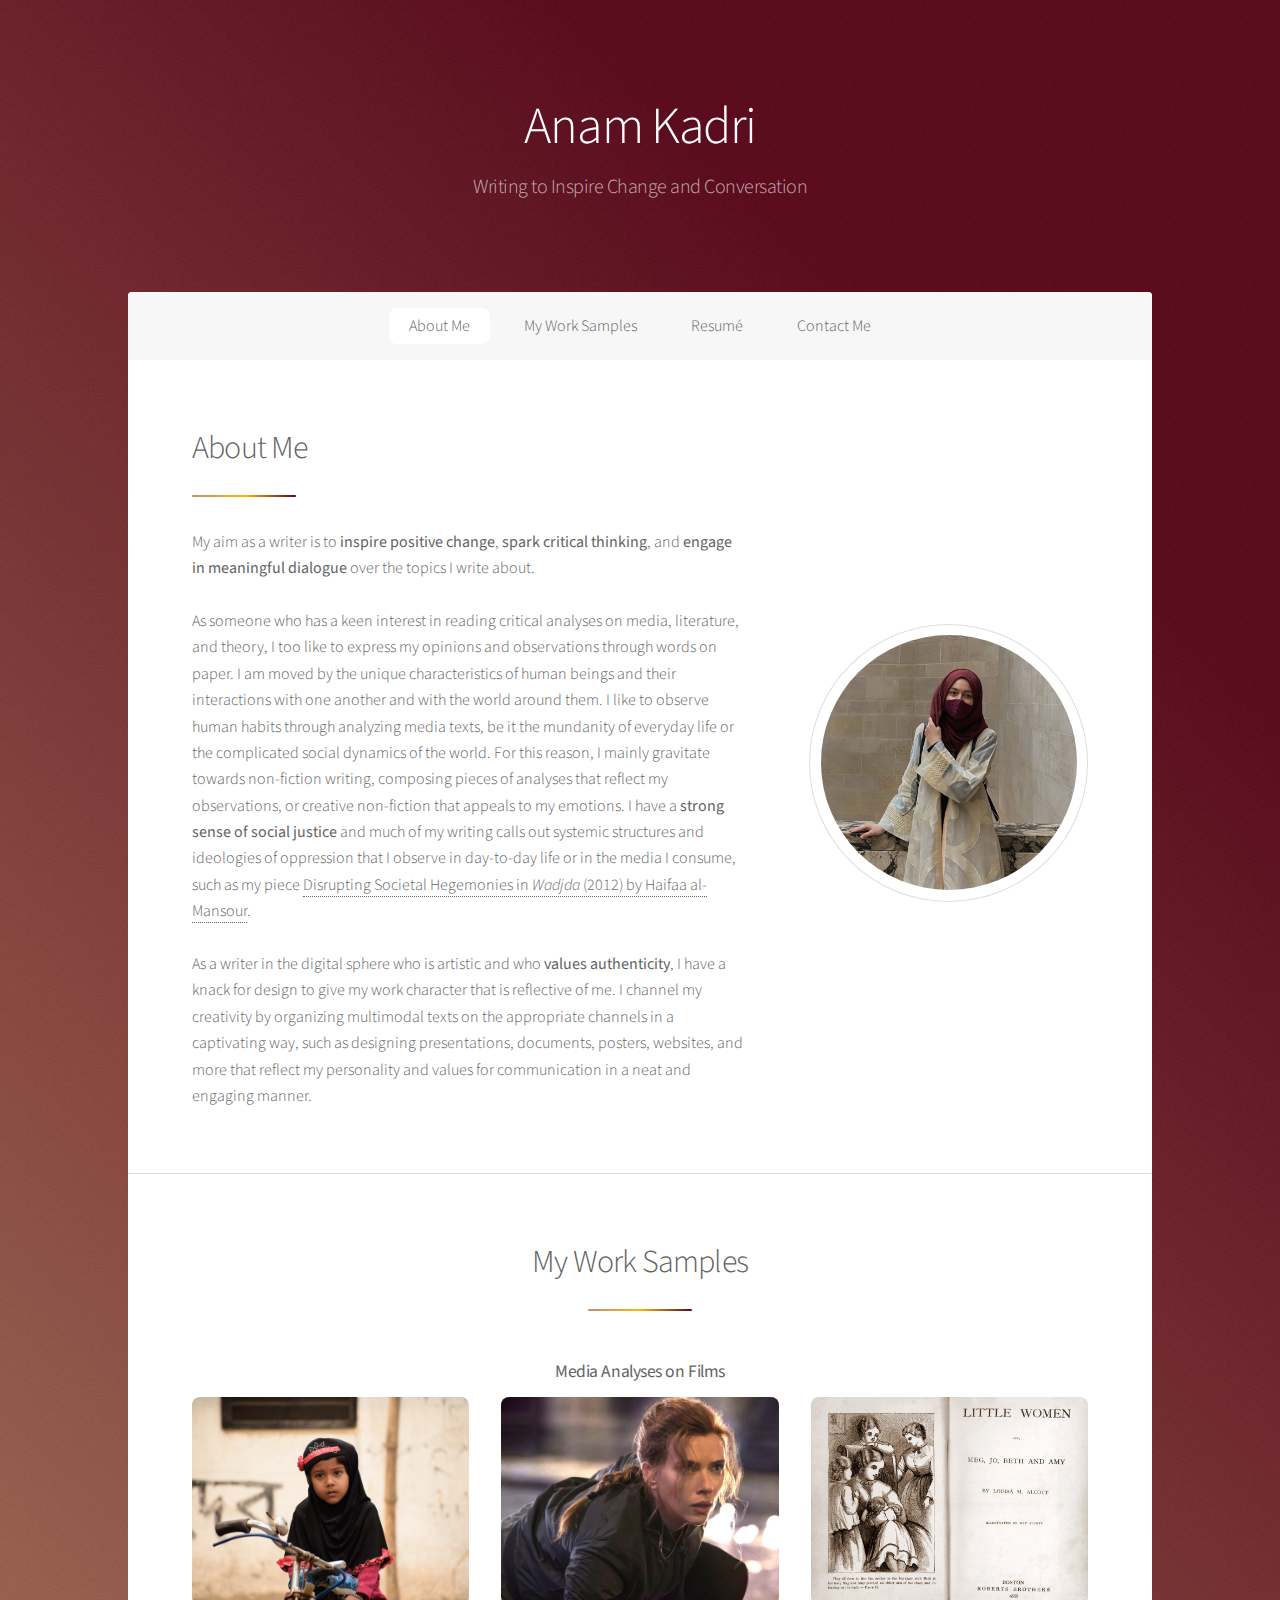
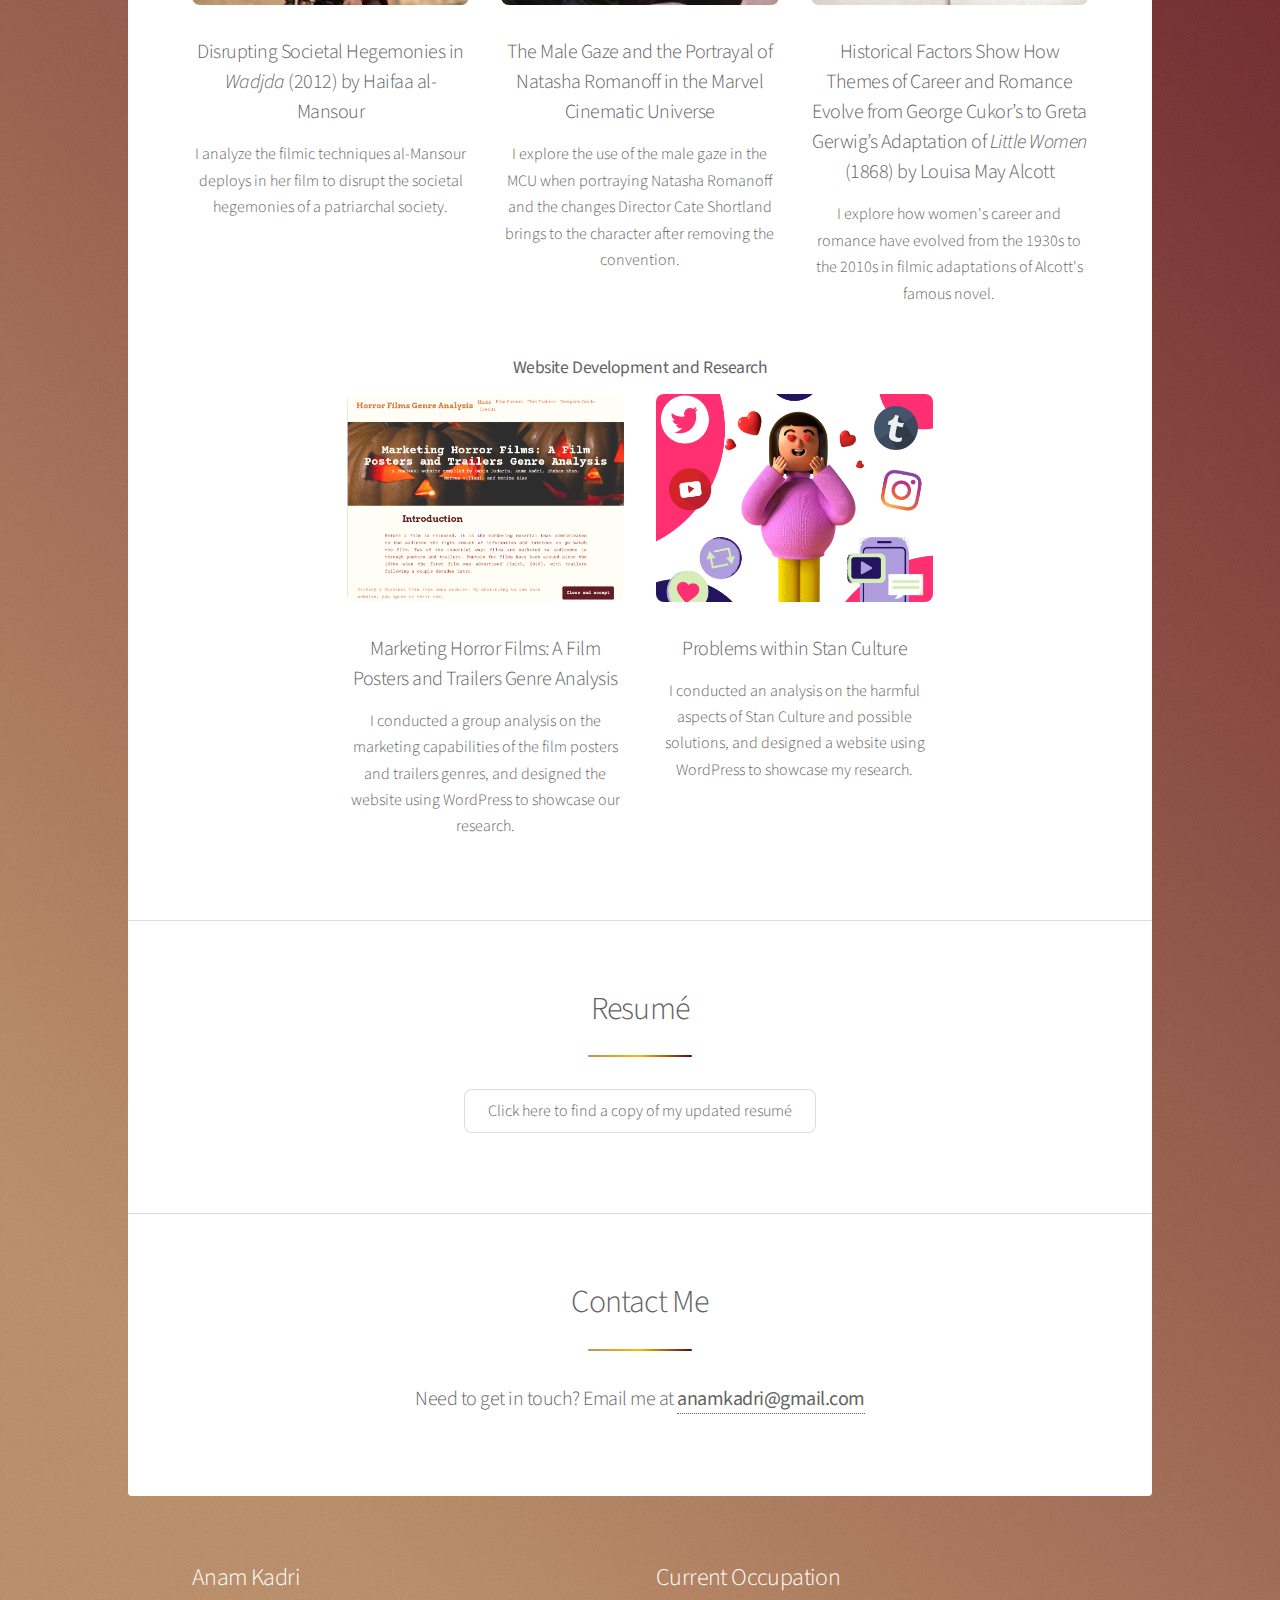
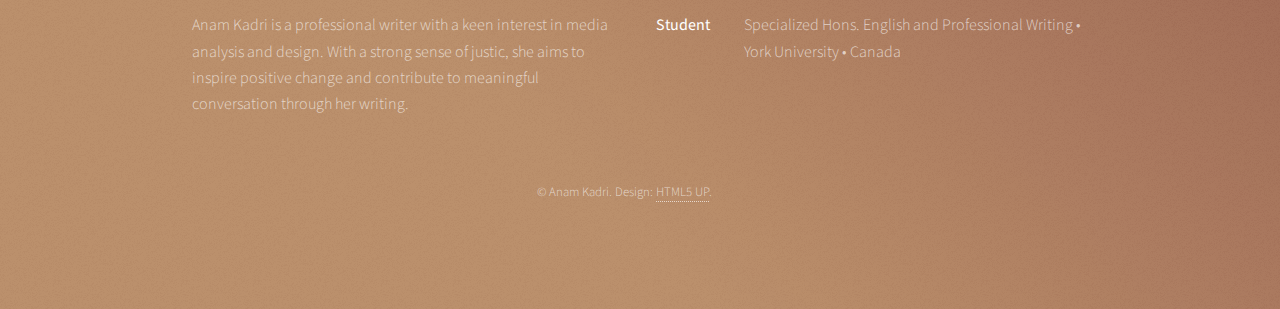
==== commit ed15bd39: "Update index.html" ====
--- a/index.html
+++ b/index.html
@@ -113,35 +113,7 @@
                         <div class="content">
 									
                 <h2>Contact Me</h2>
-                           			<form method="post" action="#">
-											<div class="row gtr-uniform">
-												<div class="col-6 col-12-xsmall">
-													<input type="text" name="demo-name" id="demo-name" value="" placeholder="Name" />
-												</div>
-												<div class="col-6 col-12-xsmall">
-													<input type="email" name="demo-email" id="demo-email" value="" placeholder="Email" />
-												</div>
-												
-												<div class="col-6 col-12-small">
-													<input type="checkbox" id="demo-copy" name="demo-copy">
-													<label for="demo-copy">Email me a copy</label>
-												</div>
-												<div class="col-6 col-12-small">
-													<input type="checkbox" id="demo-human" name="demo-human" checked>
-													<label for="demo-human">Not a robot</label>
-												</div>
-												<div class="col-12">
-													<textarea name="demo-message" id="demo-message" placeholder="Enter your message" rows="6"></textarea>
-												</div>
-												<div class="col-12">
-													<ul class="actions">
-														<li><input type="submit" value="Send Message" class="primary" /></li>
-														<li><input type="reset" value="Reset" /></li>
-													</ul>
-												</div>
-											</div>
-										</form>
-                        </div>
+        <p> Need to get in touch? Email me at <a href="mailto:anamkadri@gmail.com"><b>anamkadri@gmail.com</b></a></p>                </div>
                         </header>
 									</section>
                 </div>
@@ -149,8 +121,8 @@
 				<!-- Footer -->
 					<footer id="footer">
 						<section>
-							<h2>Get in Touch!</h2>
-							<p>You can reach Anam Kadri via <a href="#"><b>anamkadri@gmail.com</b></a></p>
+							<h2>Anam Kadri</h2>
+							<p>Anam Kadri is a professional writer with a keen interest in media analysis and design. With a strong sense of justic, she aims to inspire positive change and contribute to meaningful conversation through her writing.</p>
 								
                             
                             
@@ -180,4 +152,4 @@
 			<script src="assets/js/main.js"></script>
 
 	</body>
-</html>+</html>
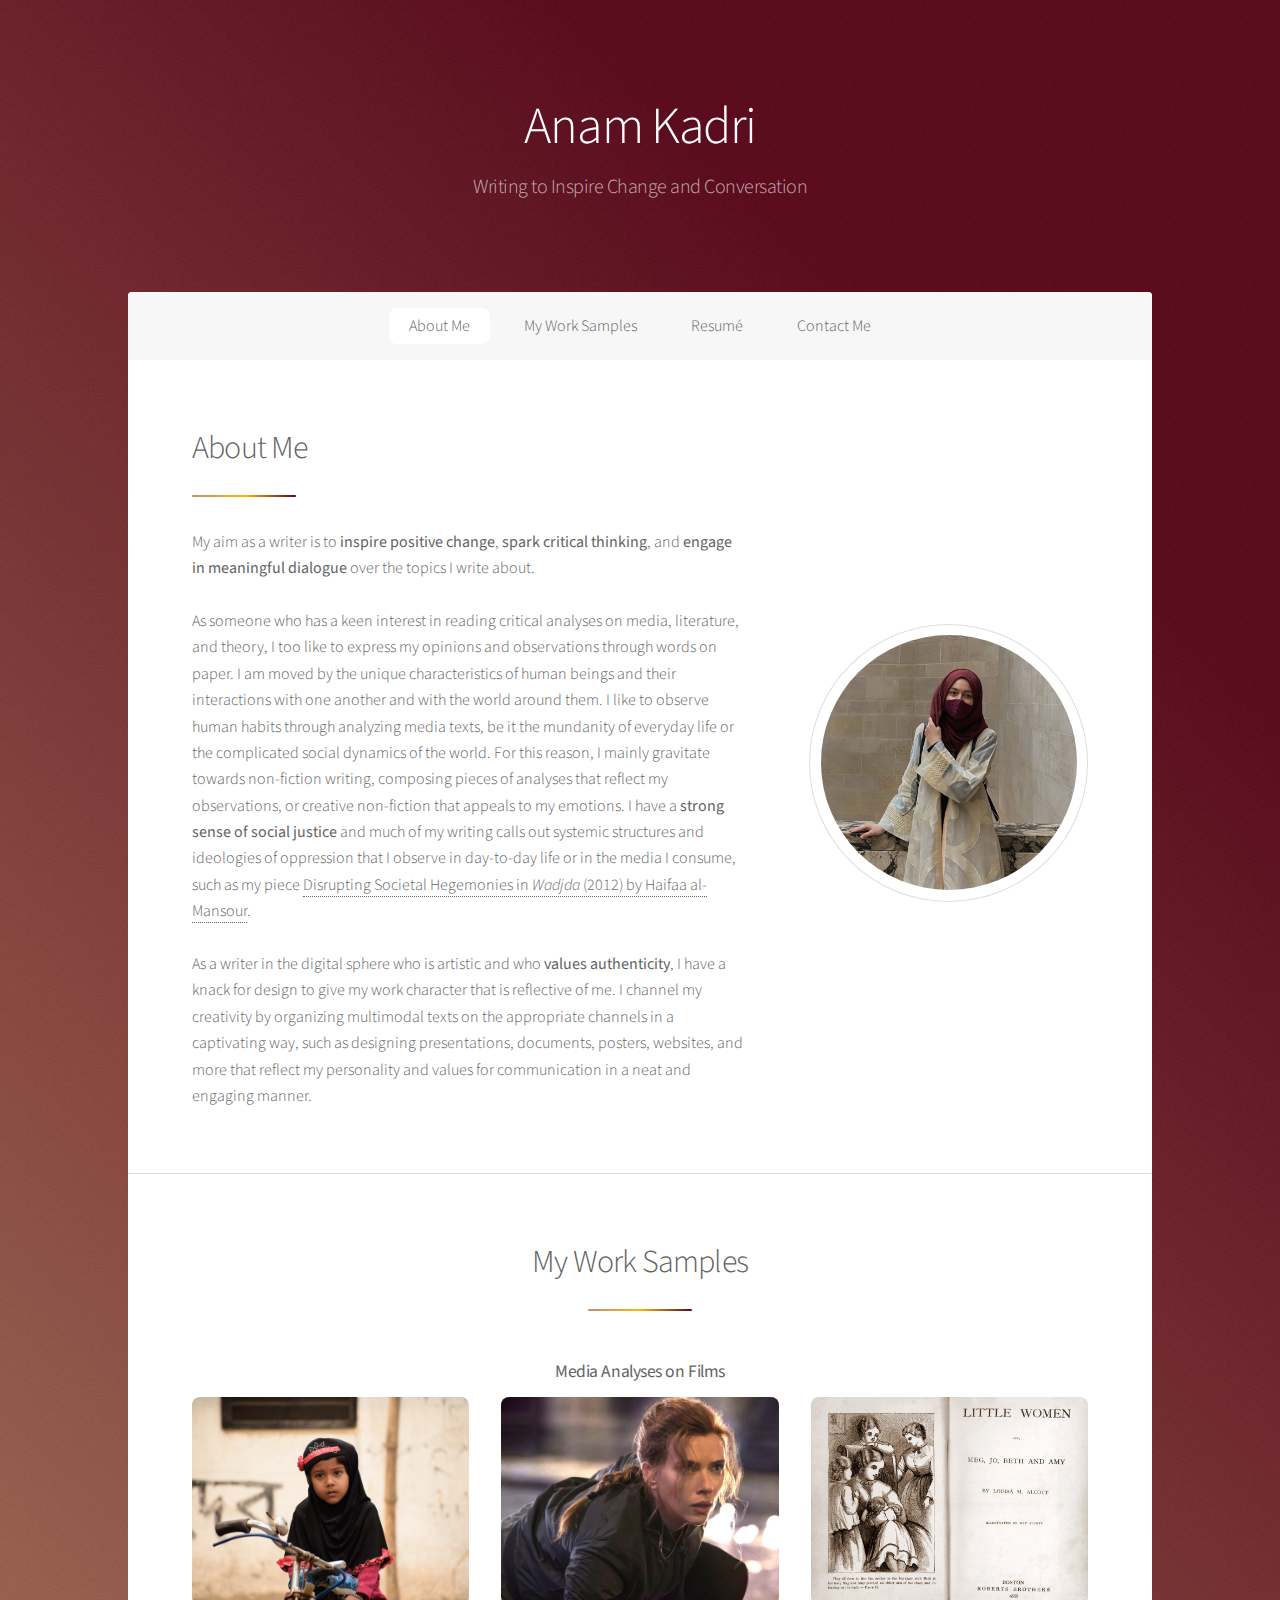
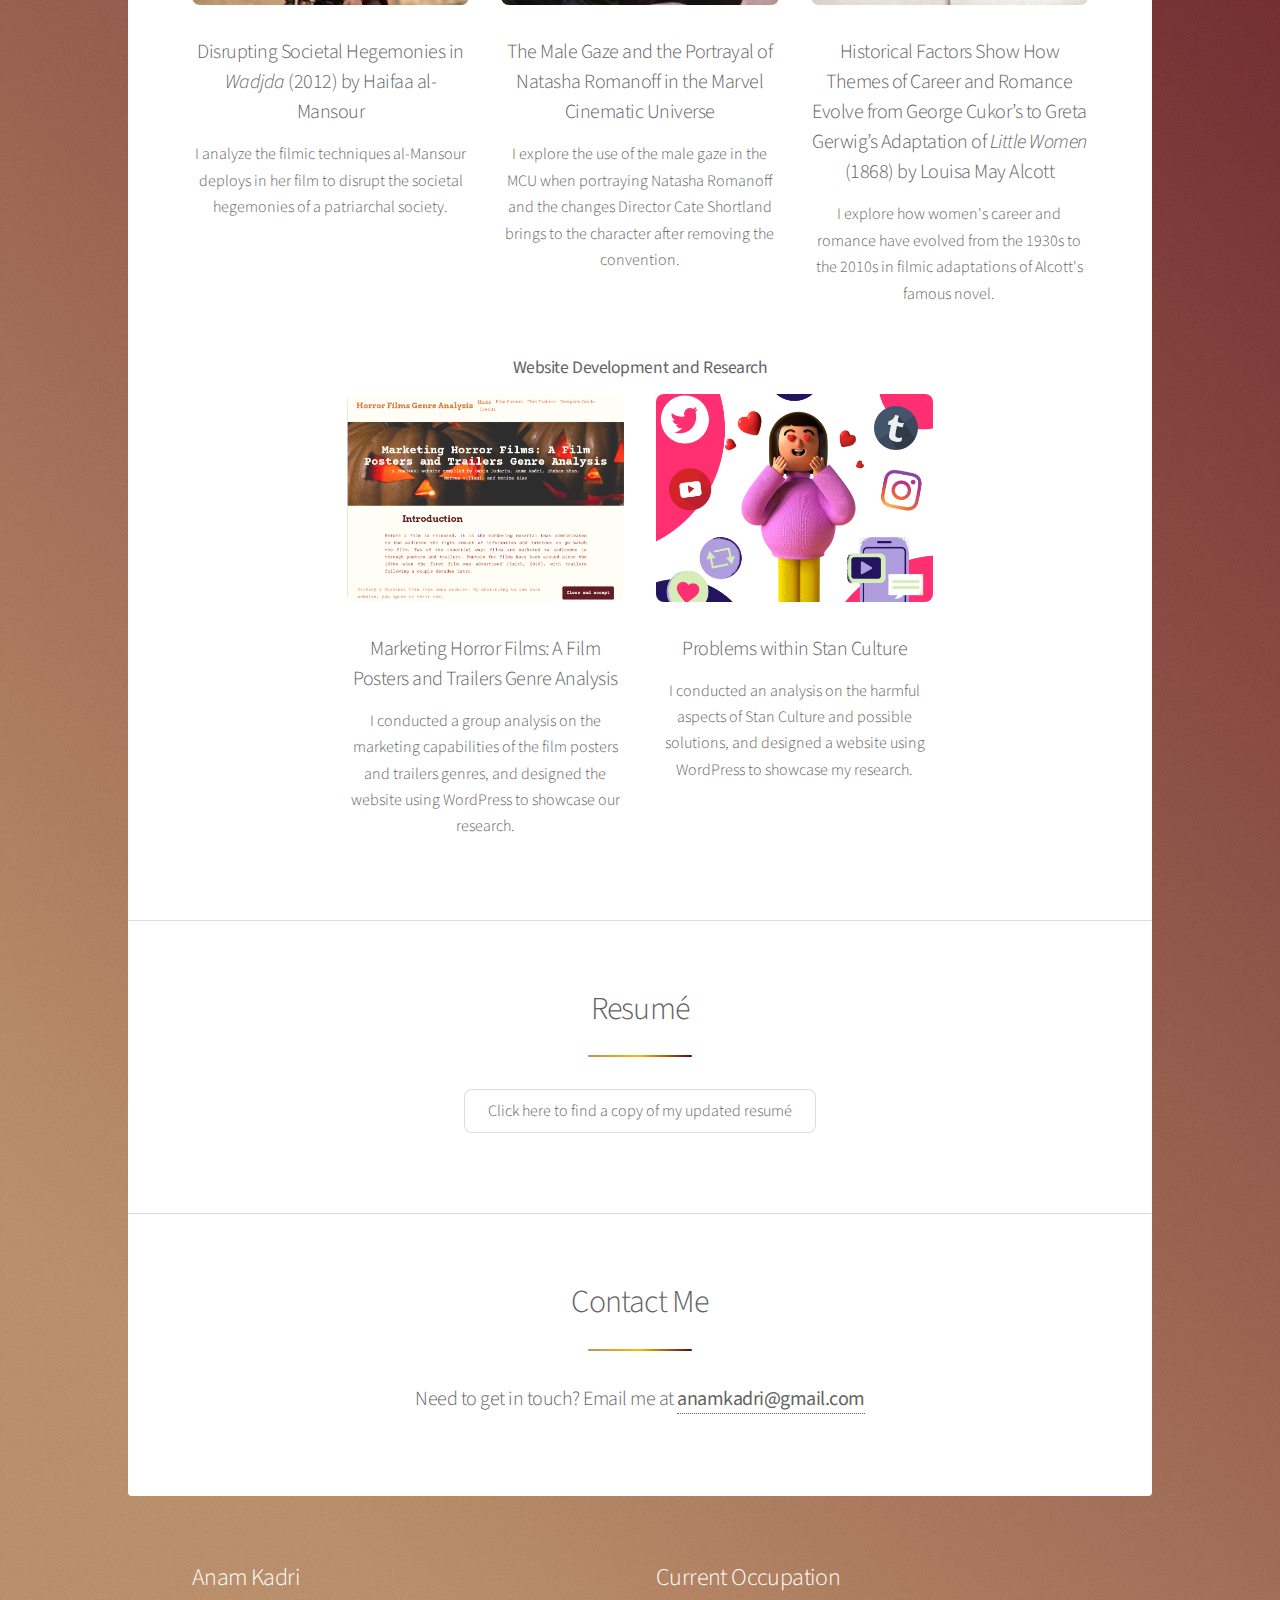
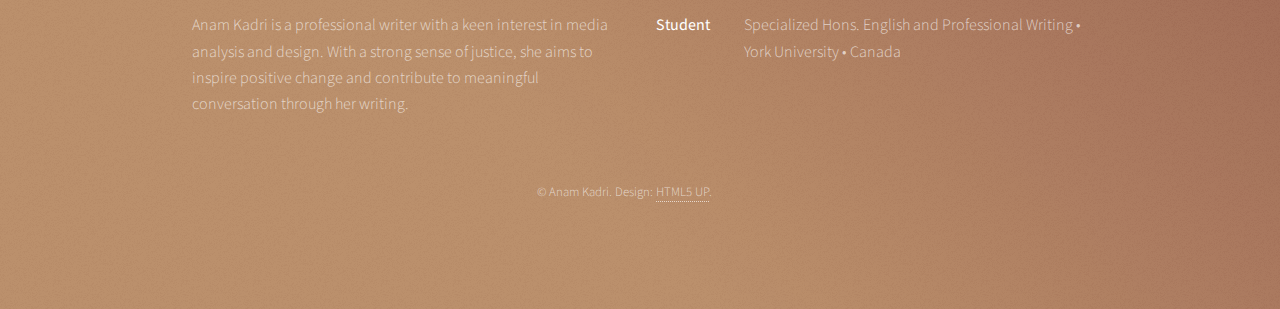
==== commit a6d11c25: "Update index.html" ====
--- a/index.html
+++ b/index.html
@@ -122,7 +122,7 @@
 					<footer id="footer">
 						<section>
 							<h2>Anam Kadri</h2>
-							<p>Anam Kadri is a professional writer with a keen interest in media analysis and design. With a strong sense of justic, she aims to inspire positive change and contribute to meaningful conversation through her writing.</p>
+							<p>Anam Kadri is a professional writer with a keen interest in media analysis and design. With a strong sense of justice, she aims to inspire positive change and contribute to meaningful conversation through her writing.</p>
 								
                             
                             
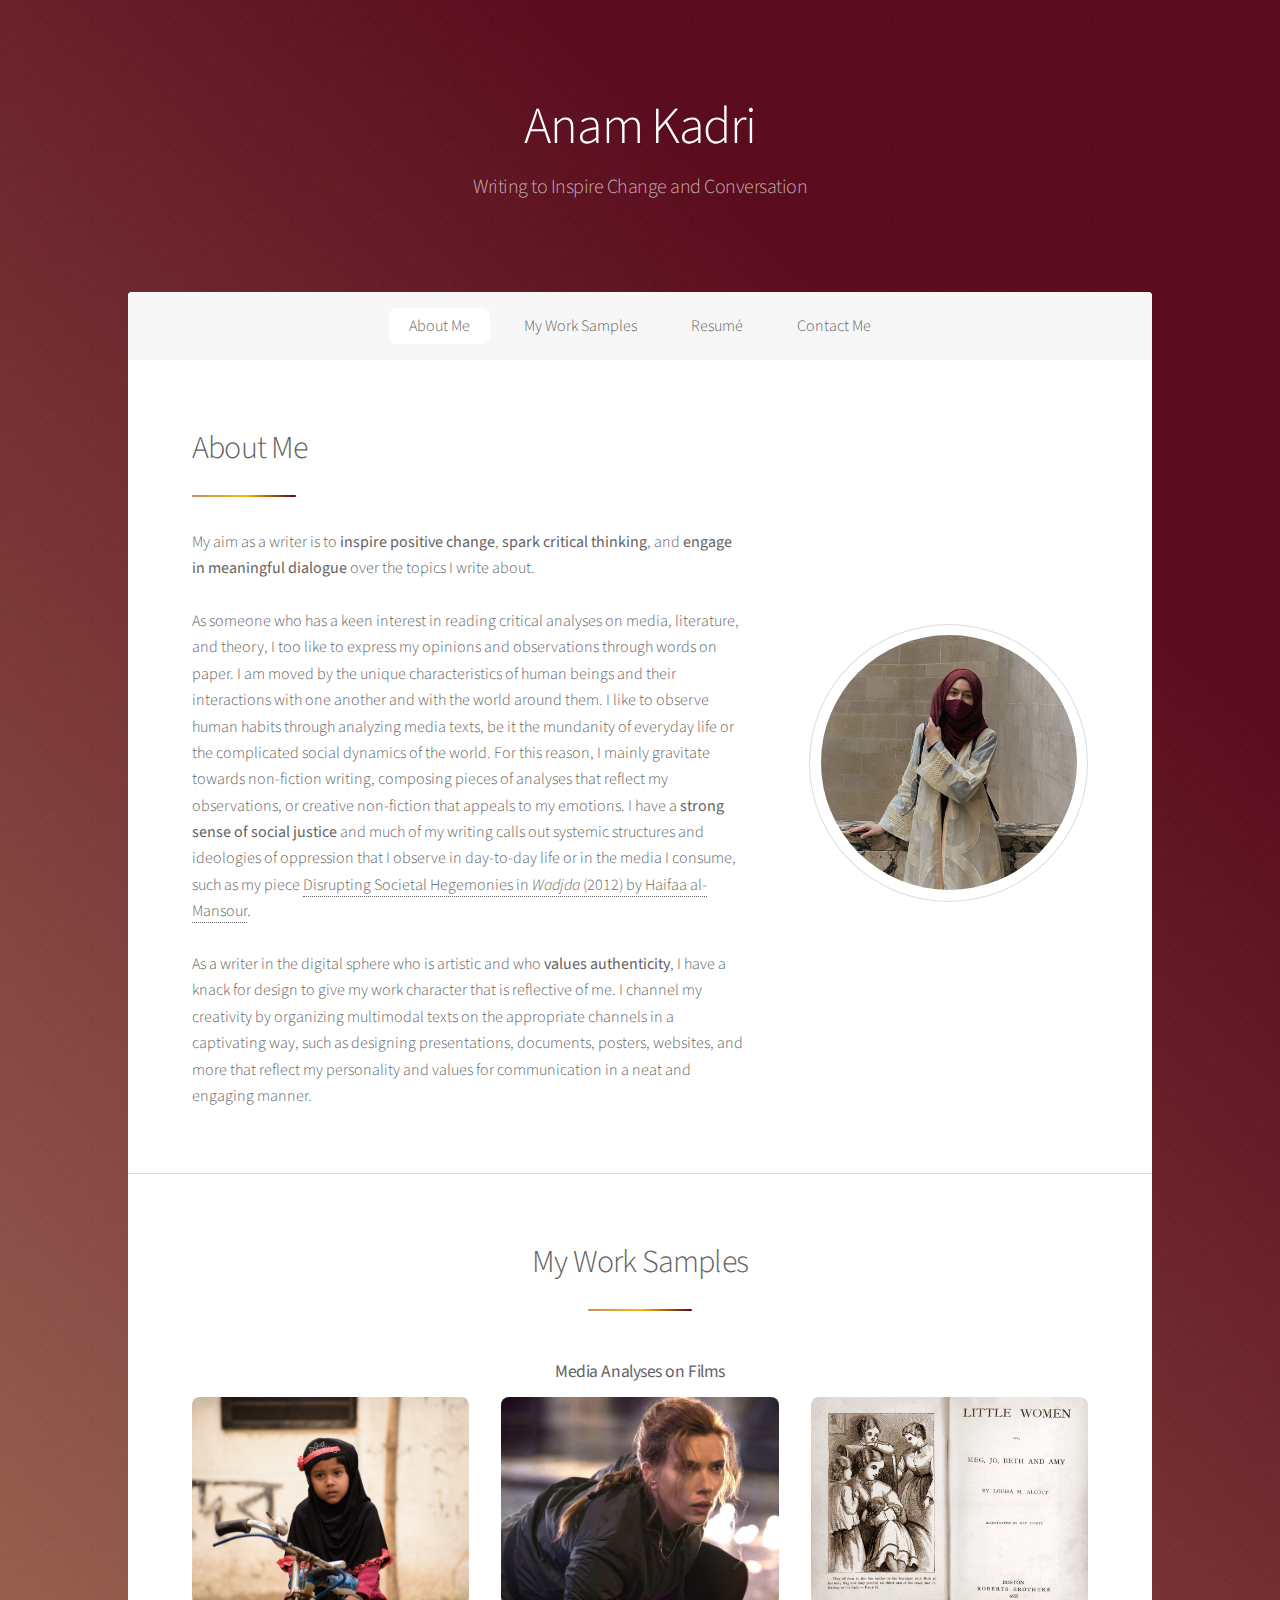
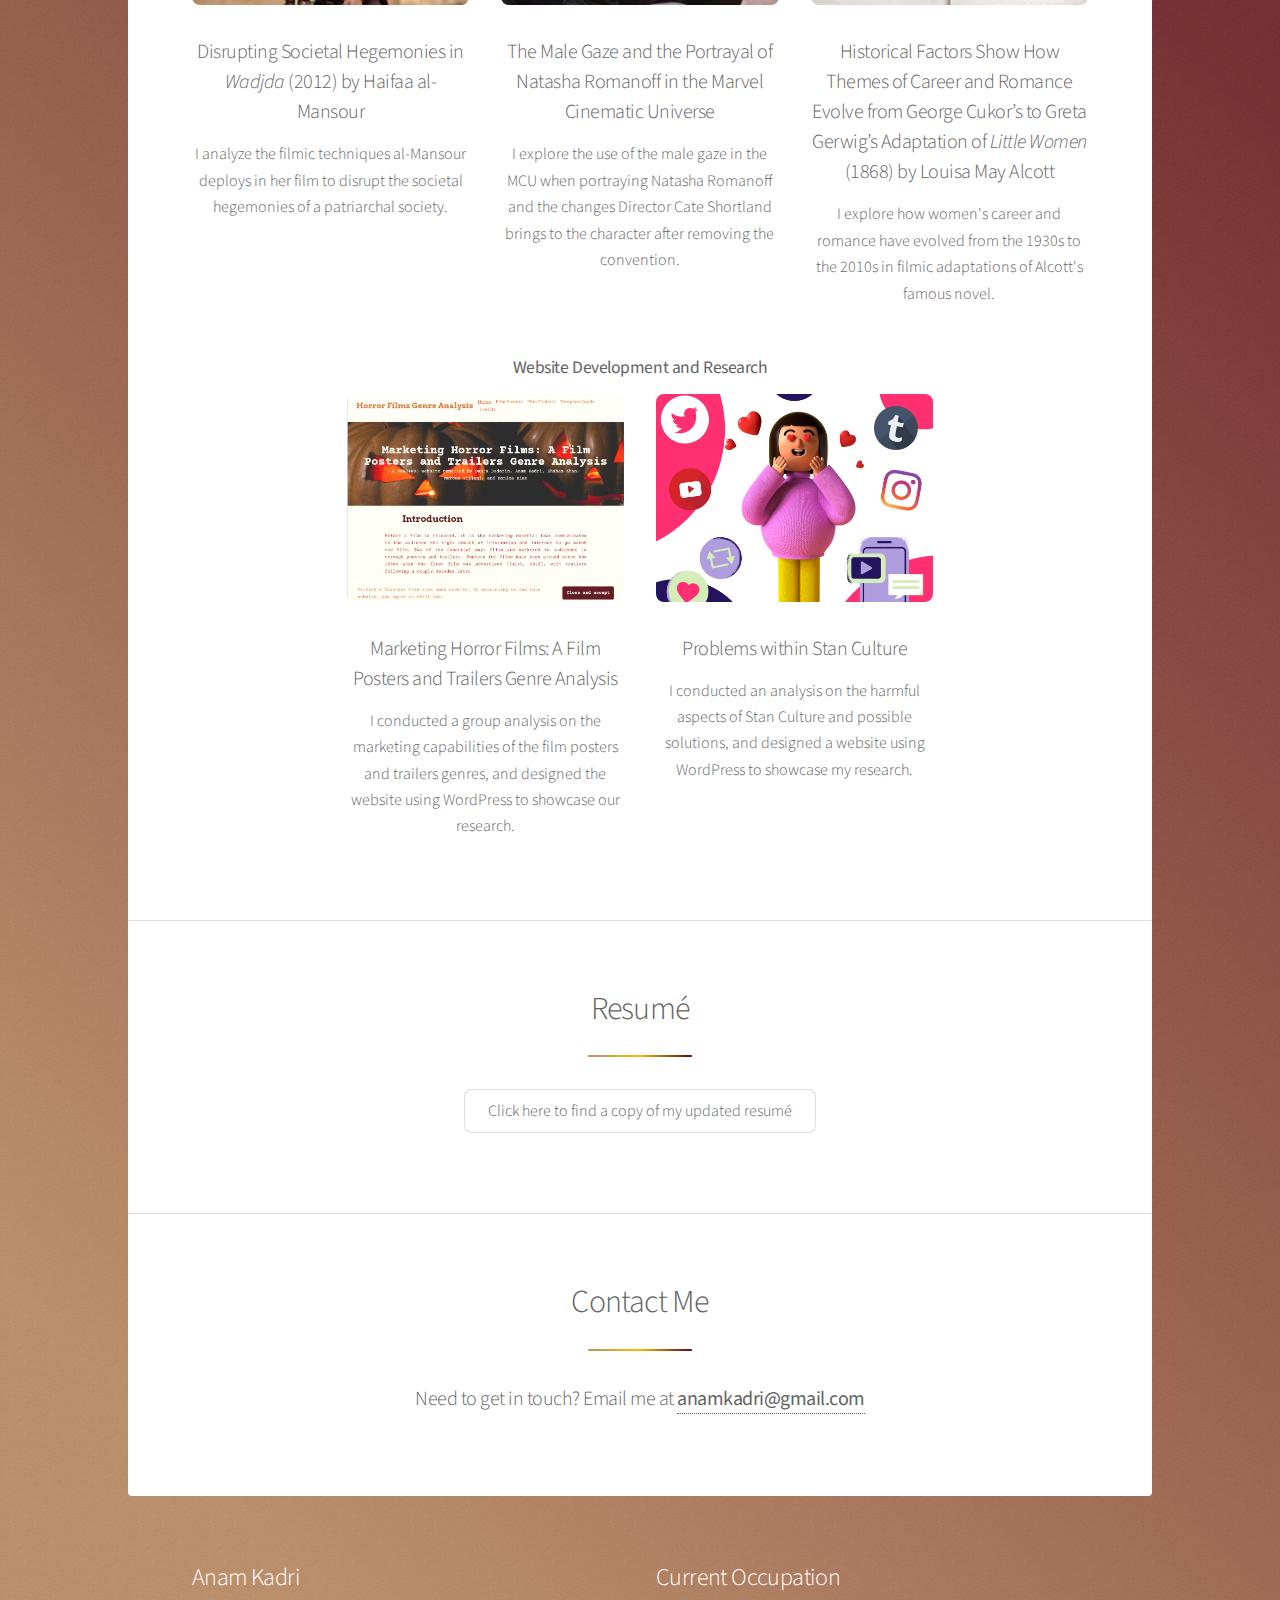
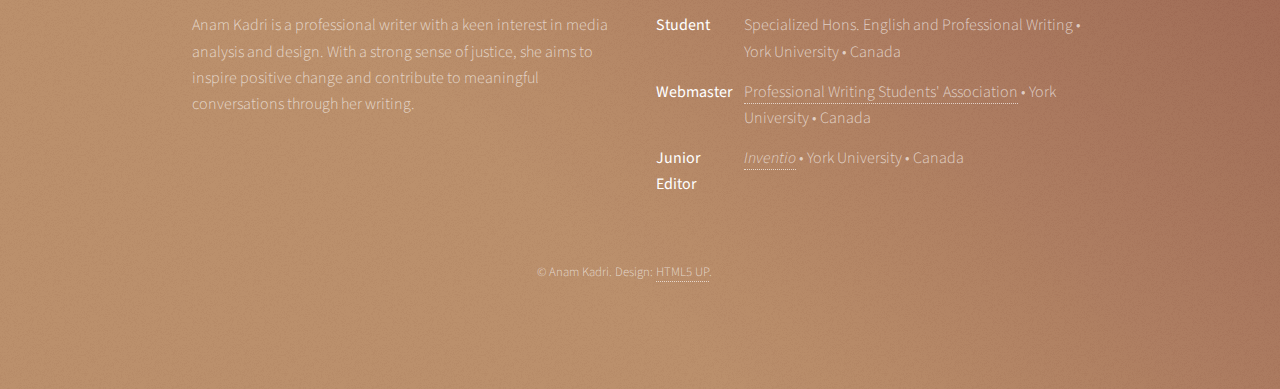
==== commit fd3360a3: "Update index.html" ====
--- a/index.html
+++ b/index.html
@@ -122,7 +122,7 @@
 					<footer id="footer">
 						<section>
 							<h2>Anam Kadri</h2>
-							<p>Anam Kadri is a professional writer with a keen interest in media analysis and design. With a strong sense of justice, she aims to inspire positive change and contribute to meaningful conversation through her writing.</p>
+							<p>Anam Kadri is a professional writer with a keen interest in media analysis and design. With a strong sense of justice, she aims to inspire positive change and contribute to meaningful conversations through her writing.</p>
 								
                             
                             
@@ -134,6 +134,11 @@
 							<dl class="alt">
 								<dt>Student</dt>
 								<dd>Specialized Hons. English and Professional Writing &bull; York University &bull; Canada</dd>
+								<dt>Webmaster</dt>
+                                <dd><a href="https://yorku.campuslabs.ca/engage/organization/pwsa"> Professional Writing Students' Association</a> &bull; York University &bull; Canada</dd>
+                                <dt>Junior Editor</dt>
+                                <dd> <a href="https://inventiopwsa.com/"><em>Inventio</em></a> &bull; York University &bull; Canada</dd>
+								
 								
 								</dl>
 						</section>
